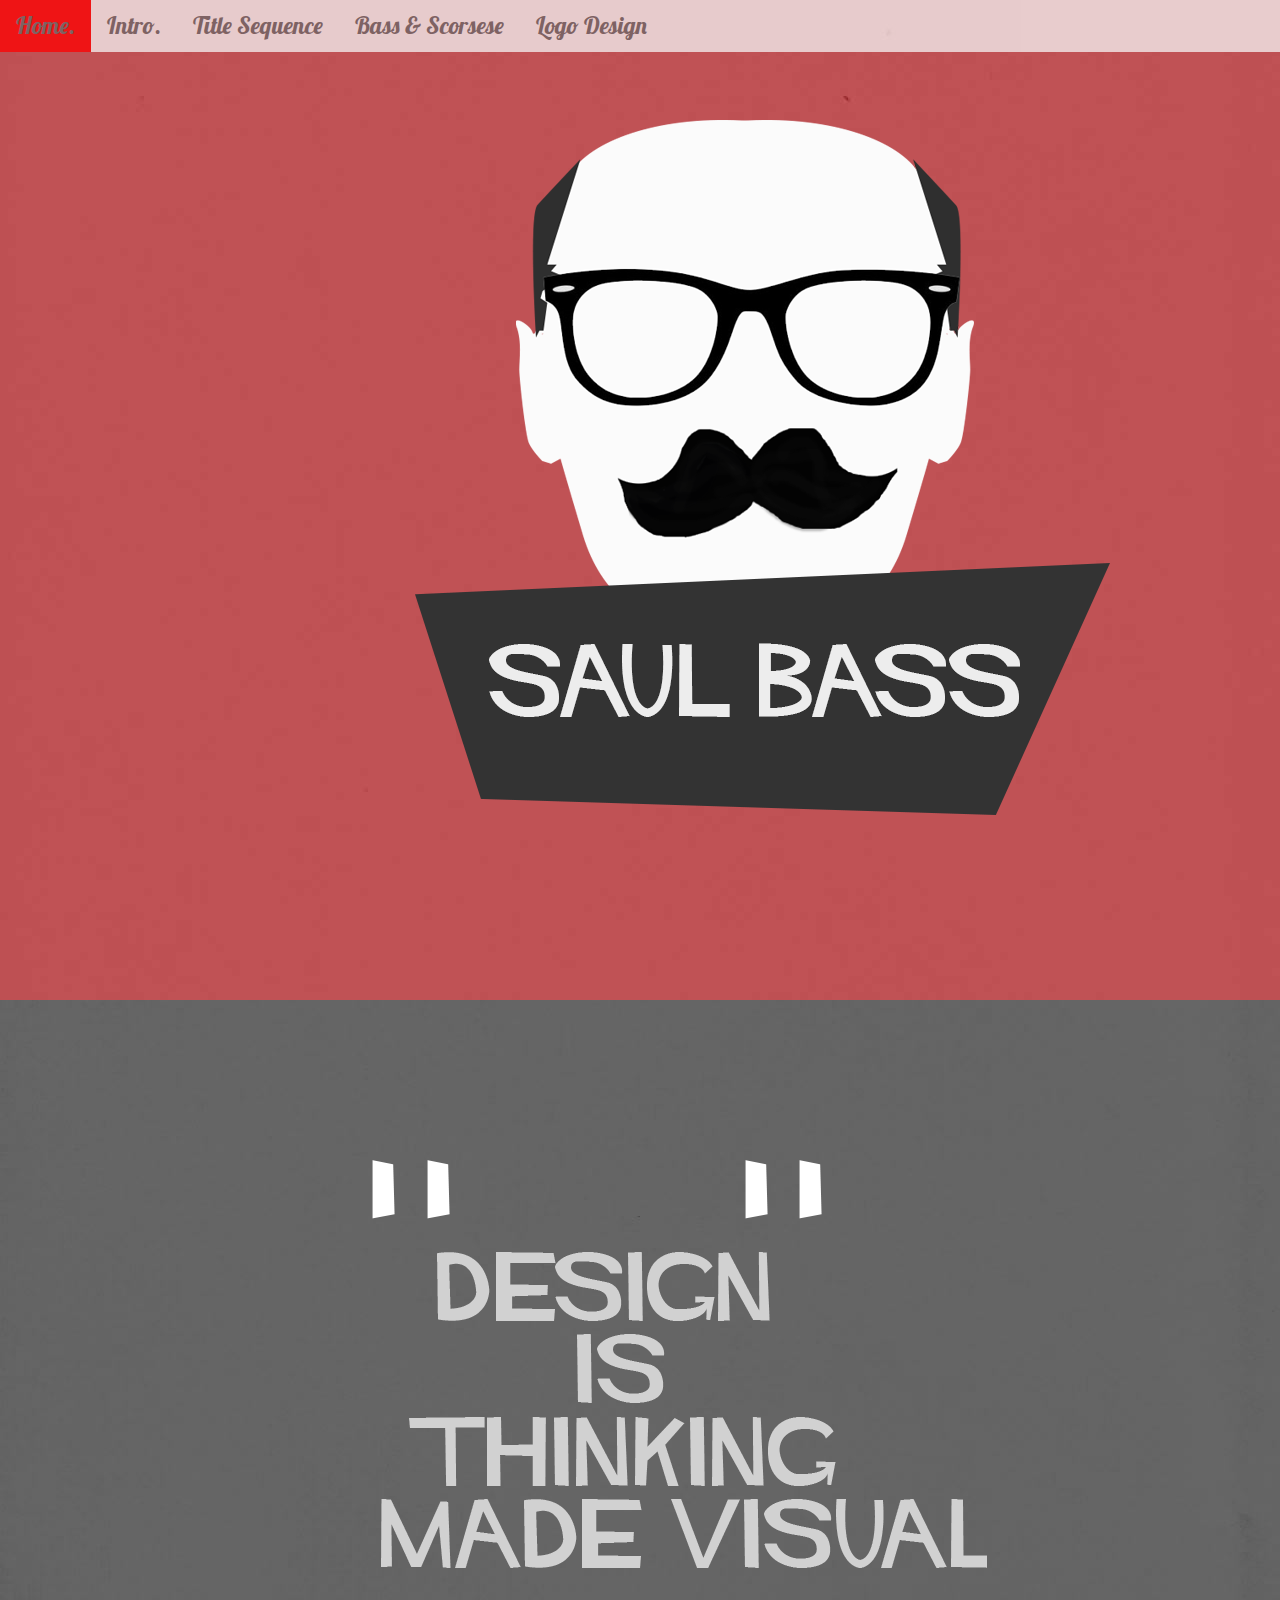
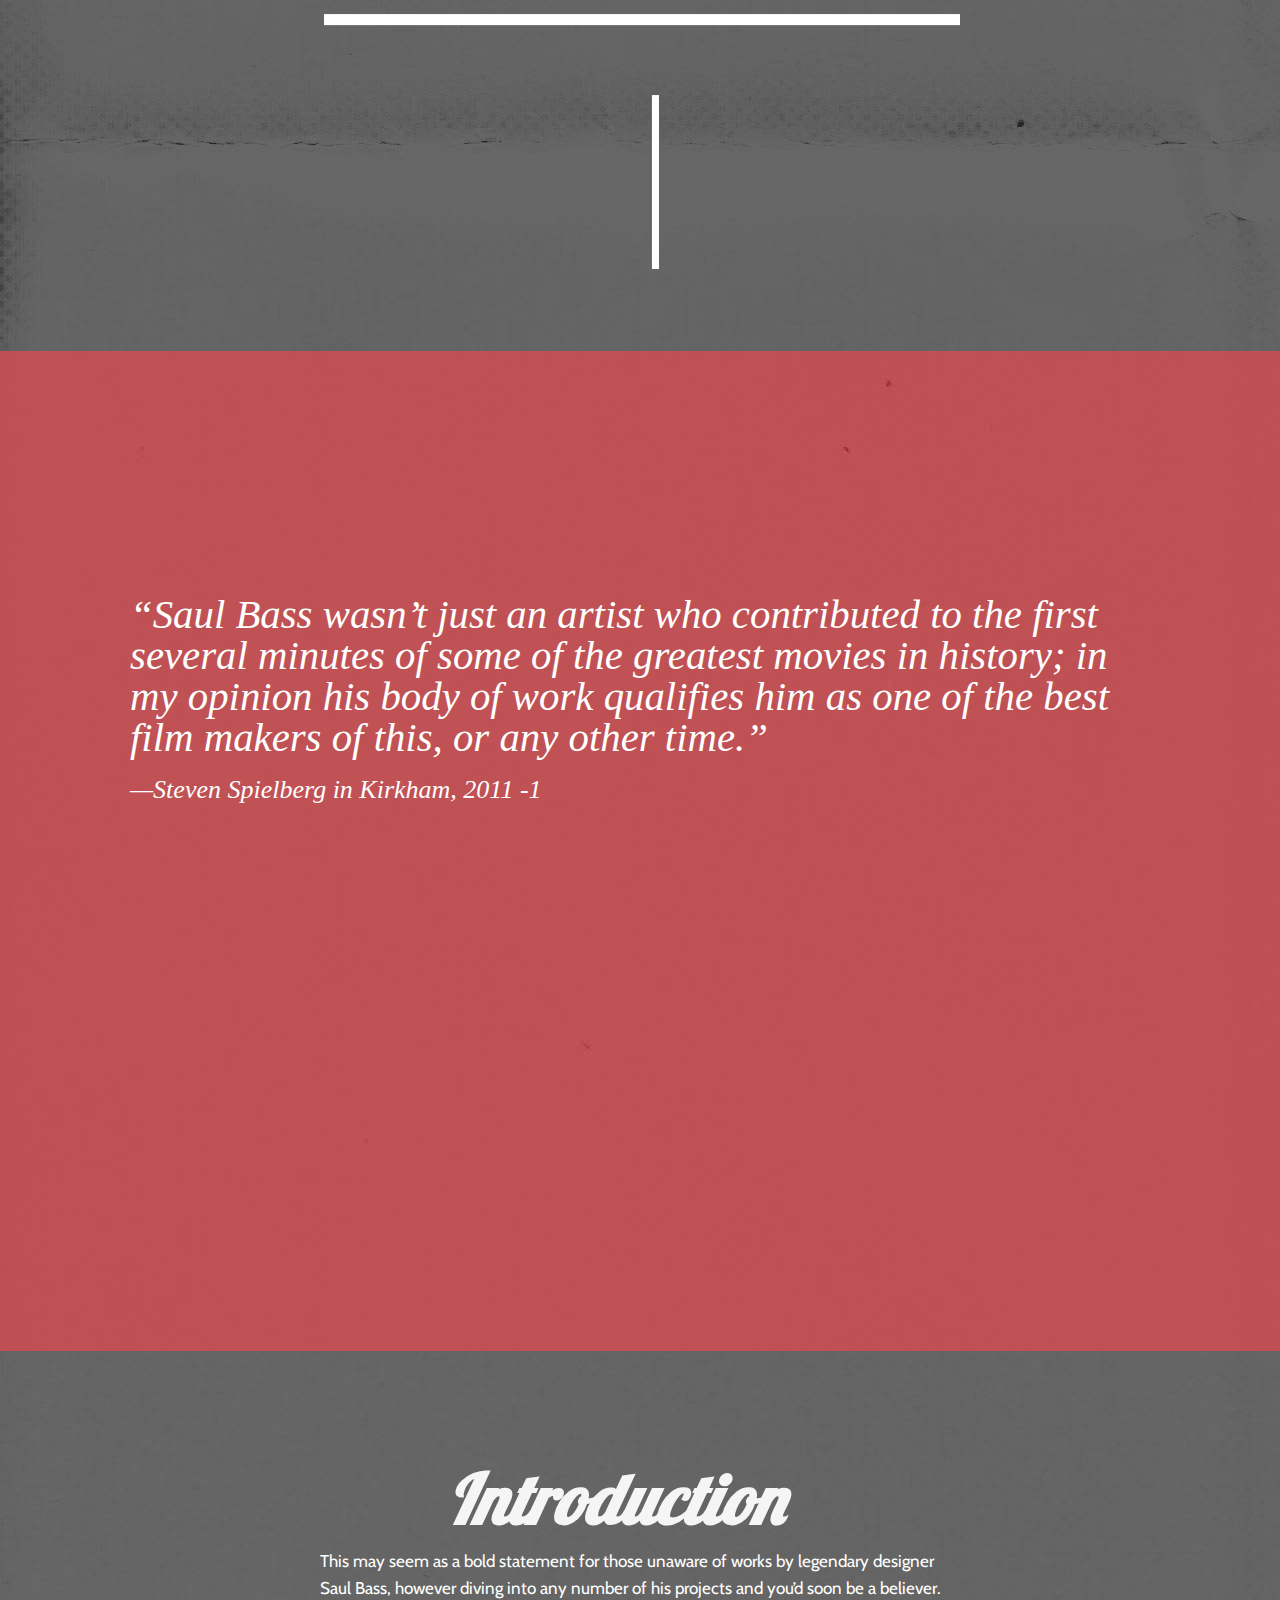
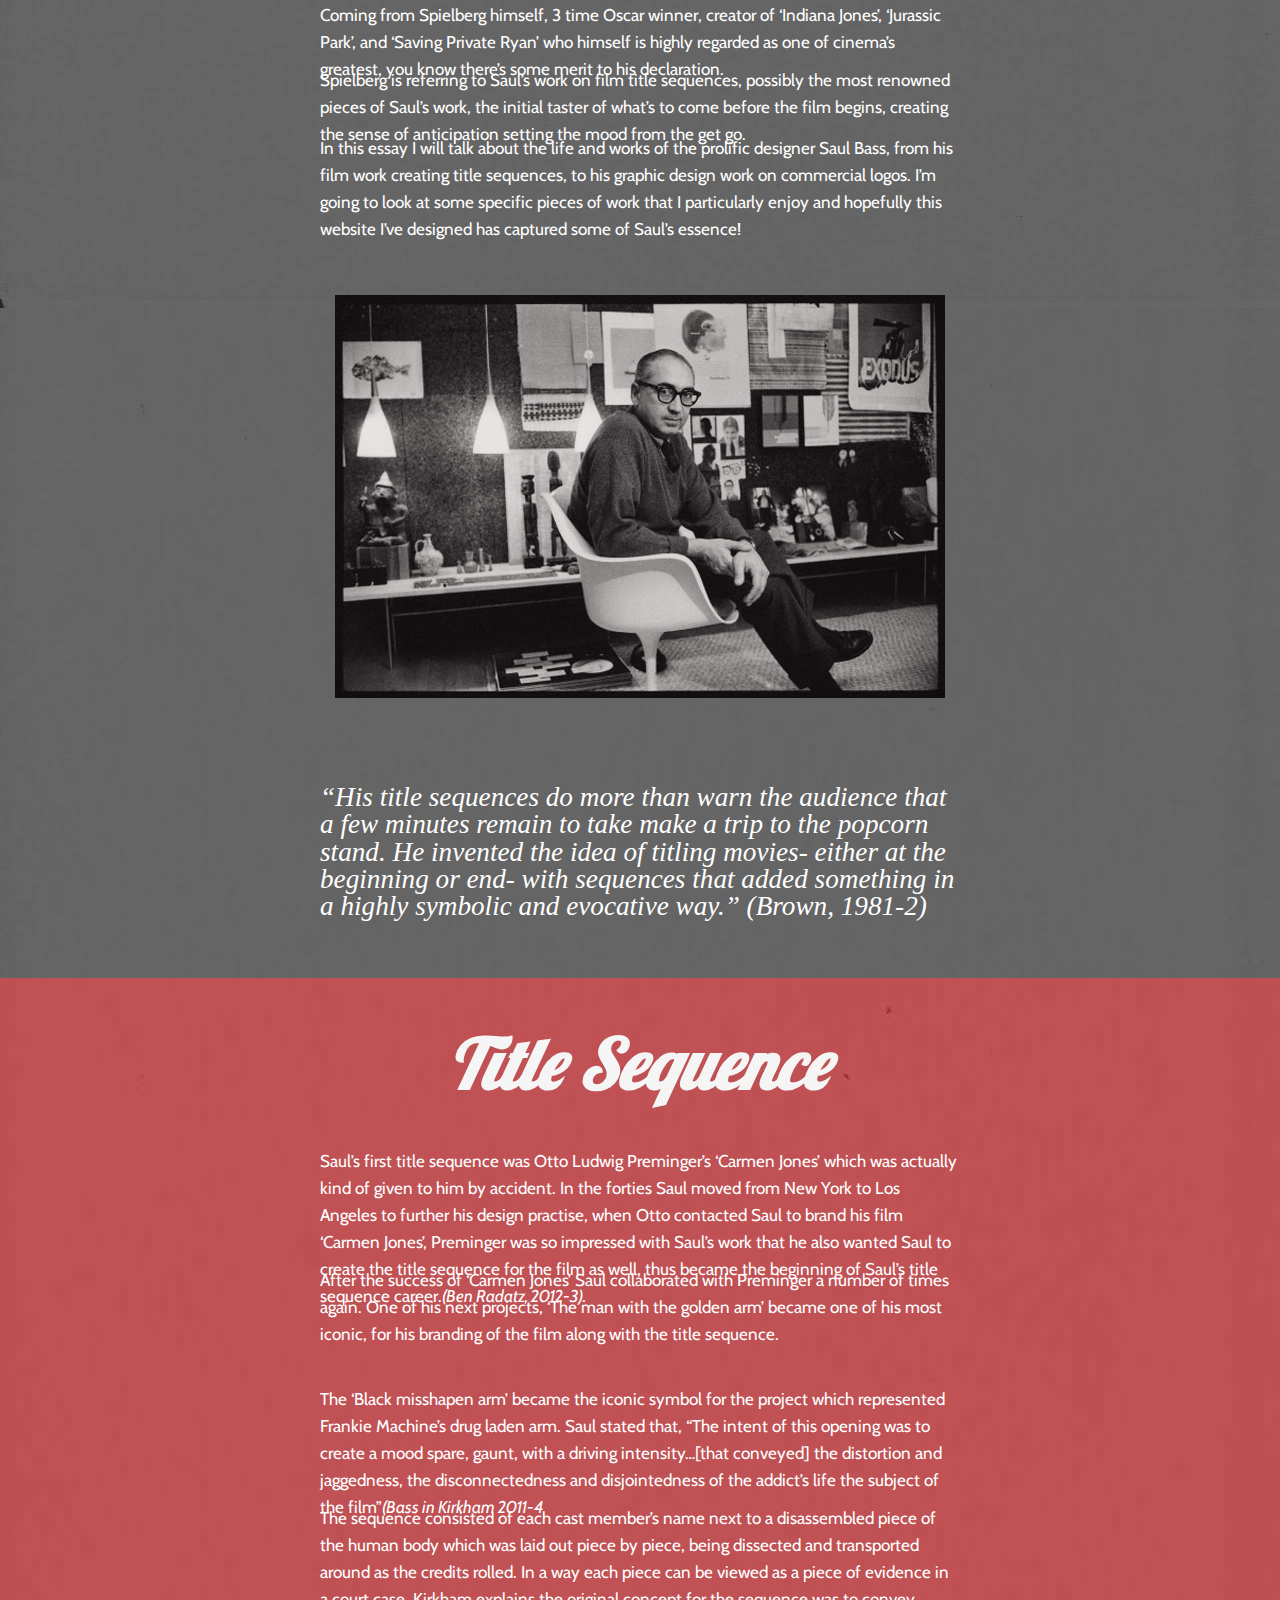
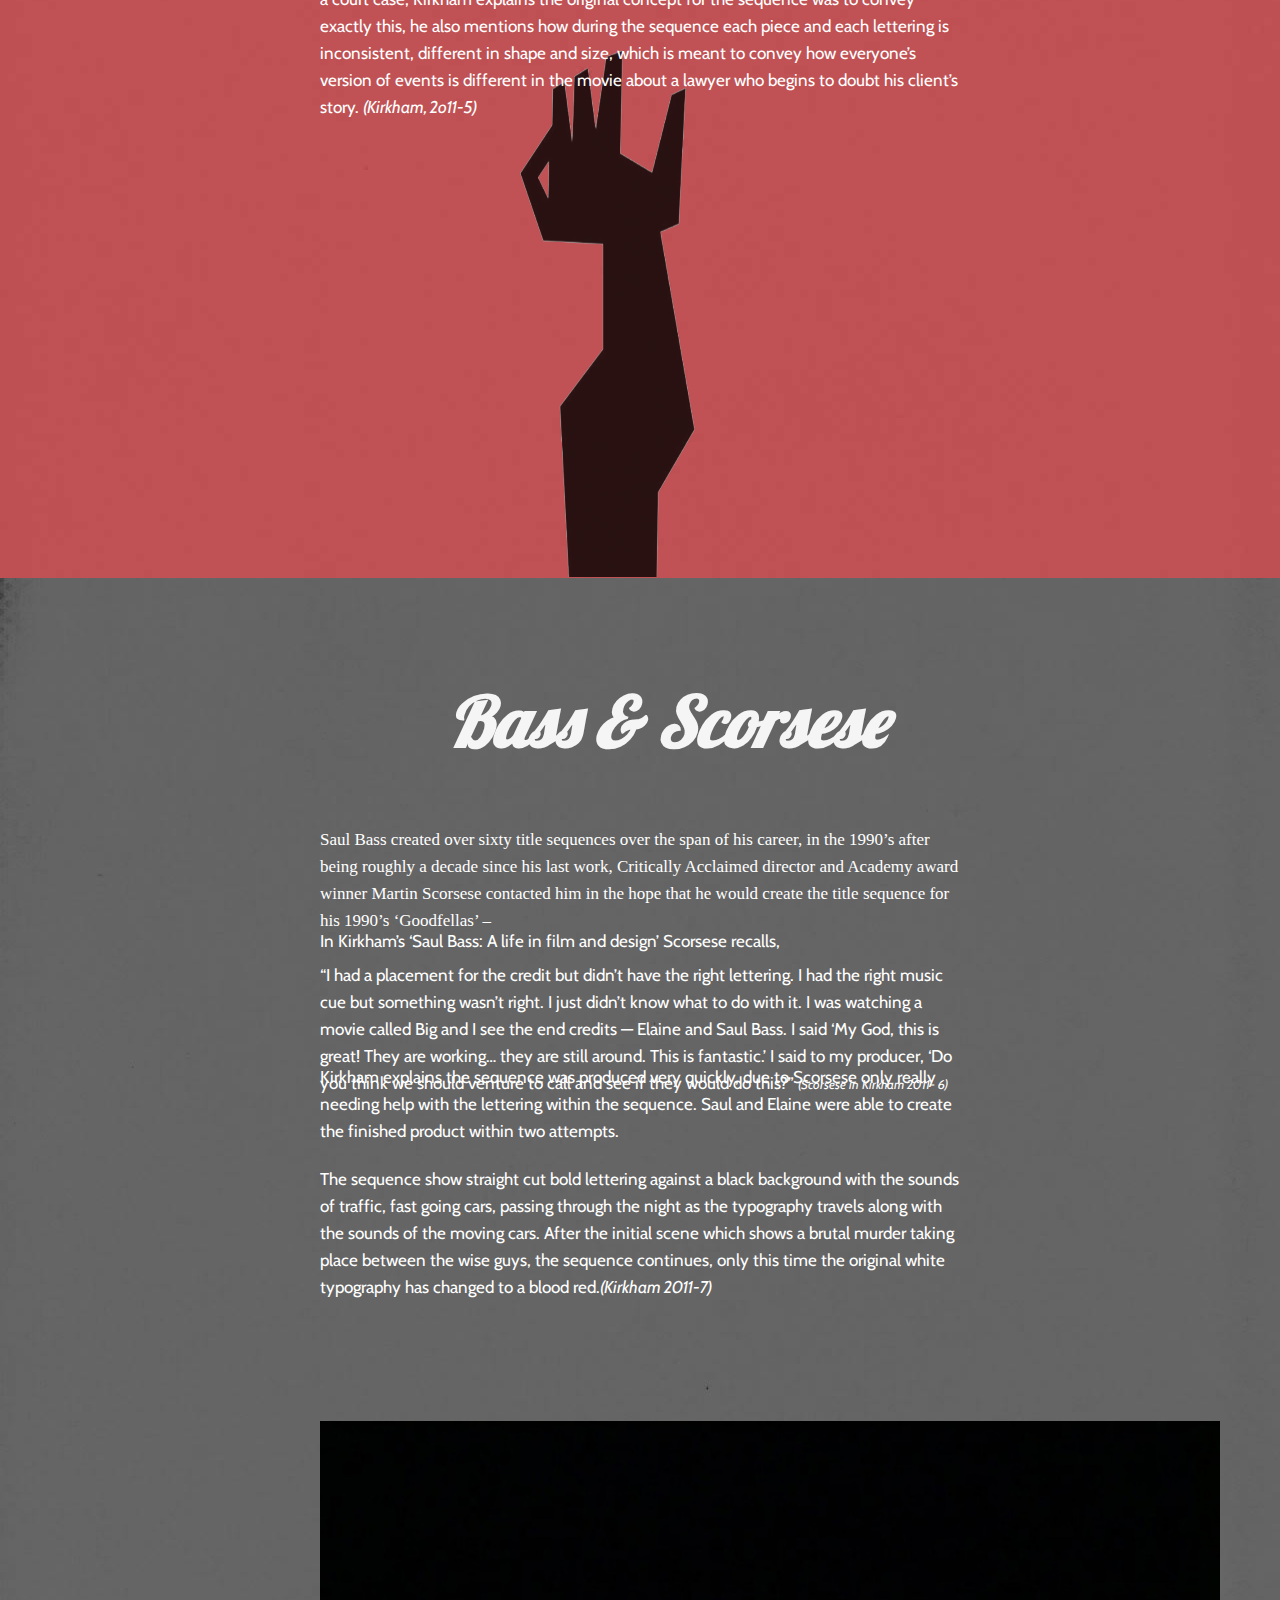
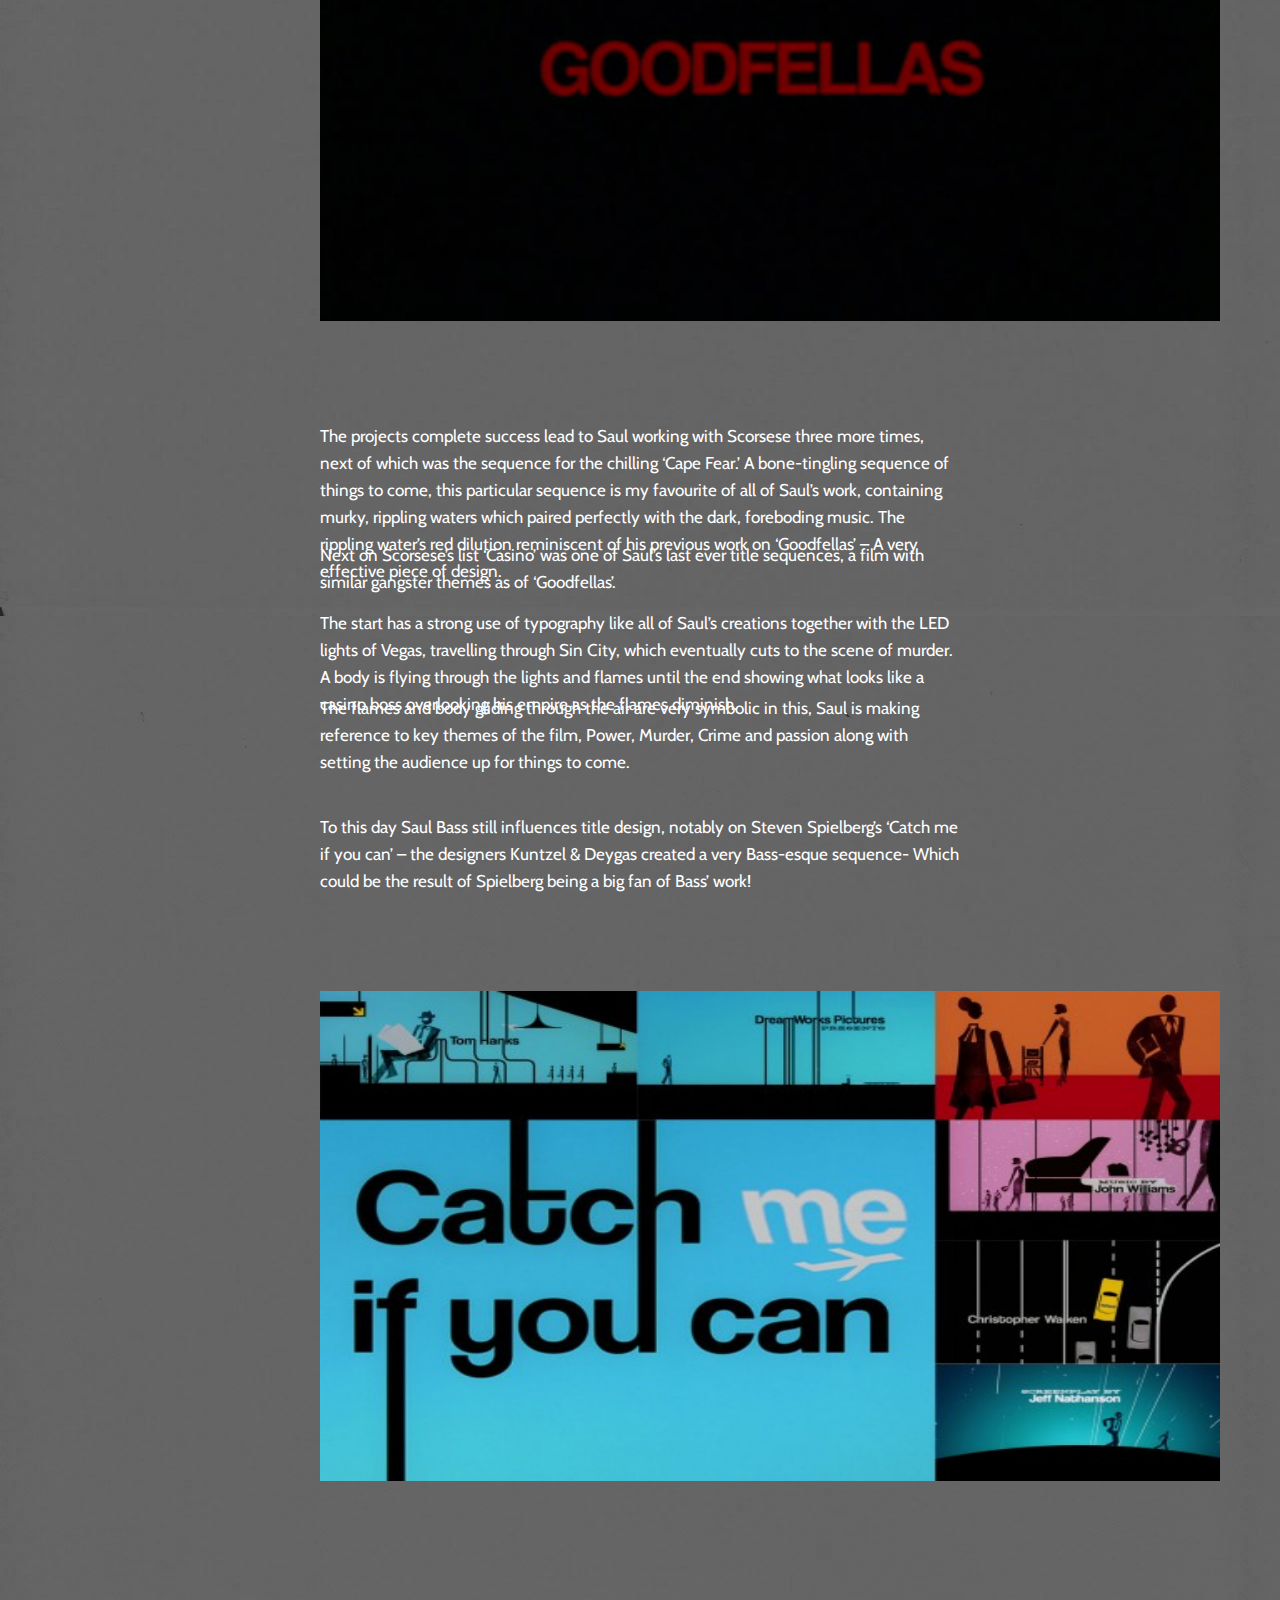
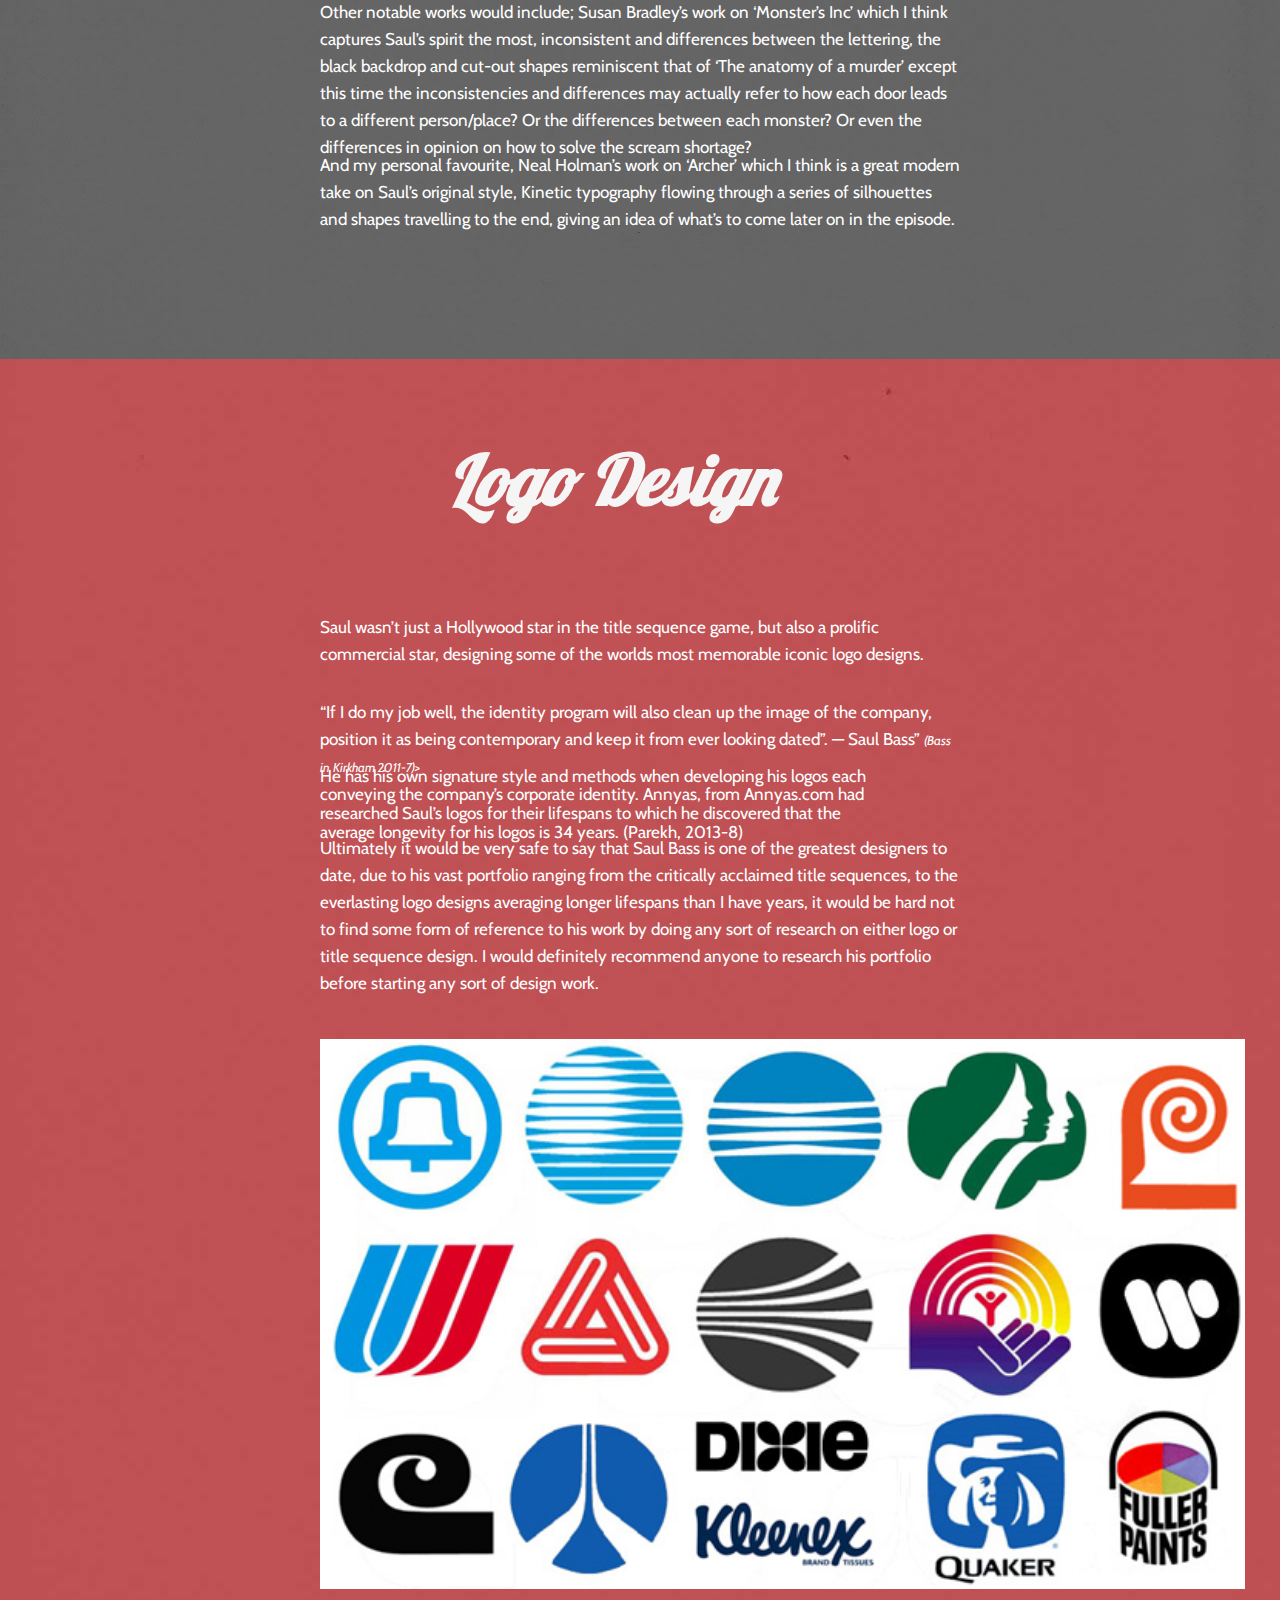
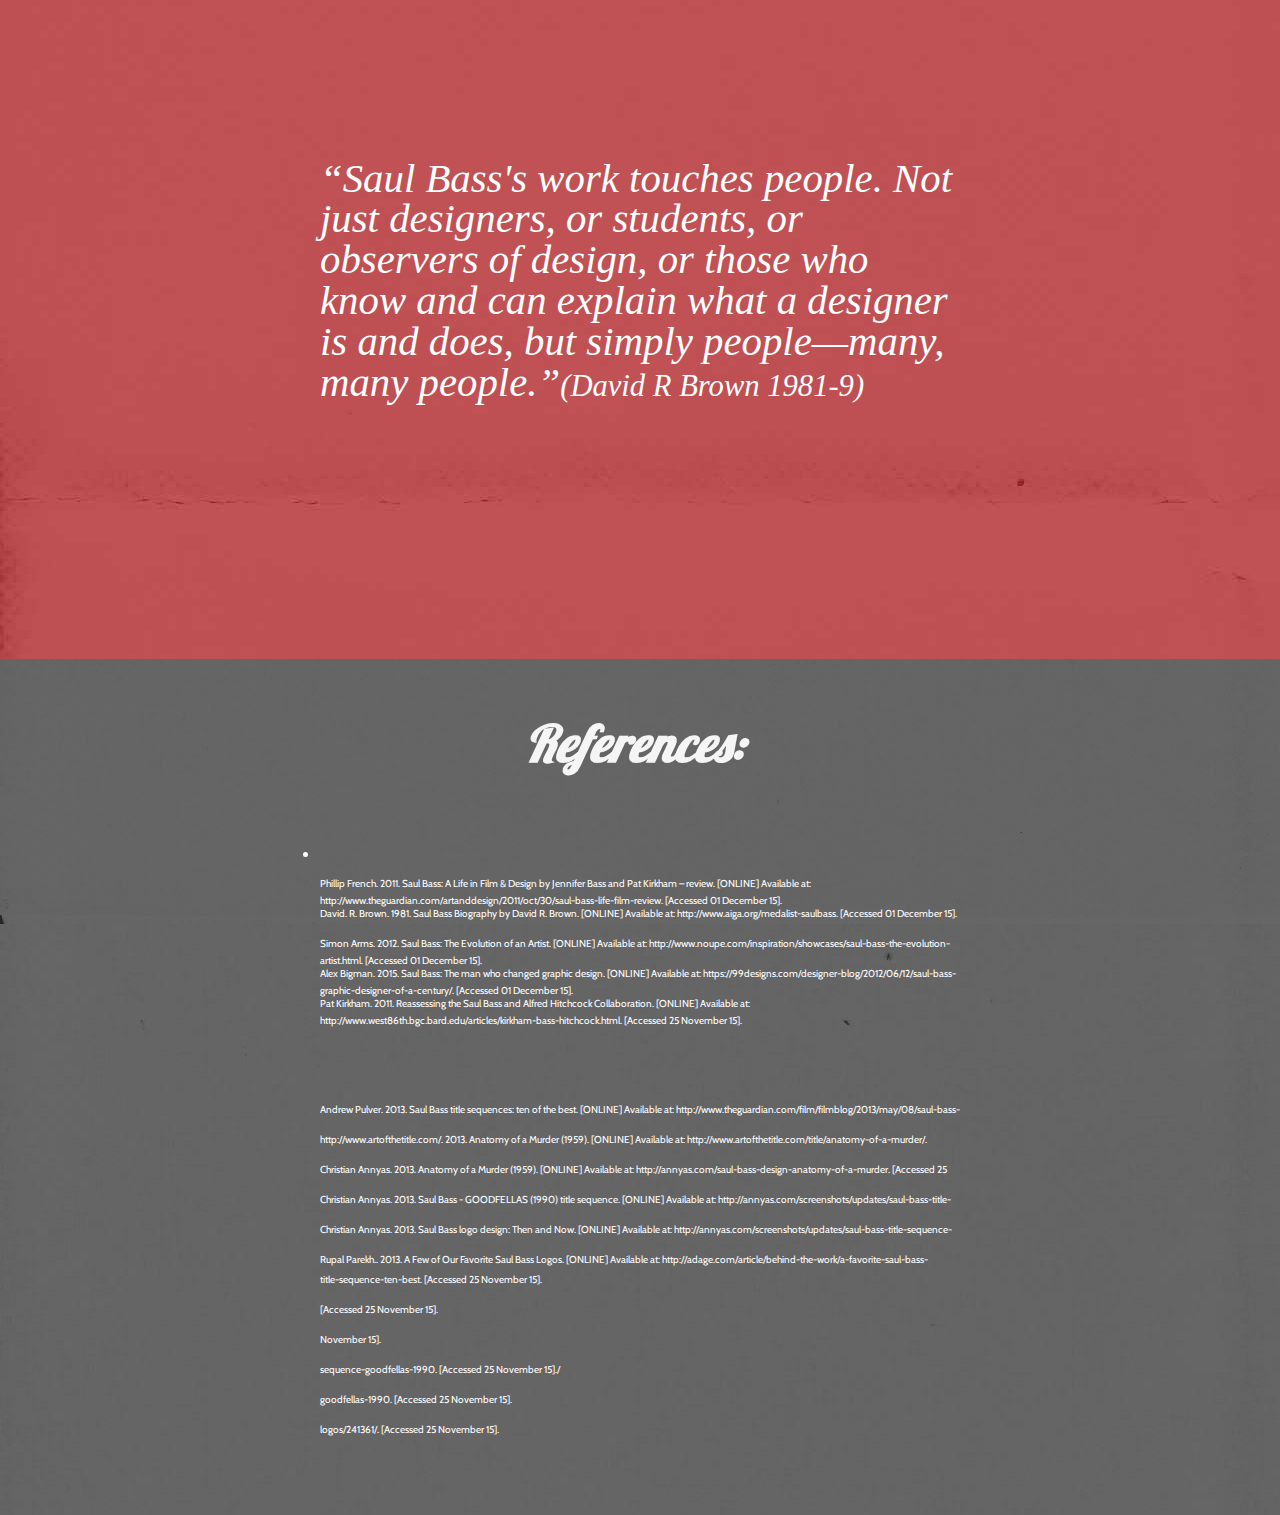
==== index.html @ 9d099958 "f" ====
<!DOCTYPE html>
<html>

 <section div id="section1"> 
    
    <head>
      
      
        
	<meta charset="utf-8" />
	<title>John Baskerville</title>

    <link href="css/stylesaul.css" type="text/css" rel="stylesheet"/>
        <link href='https://fonts.googleapis.com/css?family=Slabo+27px' rel='stylesheet' type='text/css'>
<!-- google font script -->
<link href='https://fonts.googleapis.com/css?family=Libre+Baskerville' rel='stylesheet' type='text/css'>
    <link href='https://fonts.googleapis.com/css?family=Roboto'
          rel='stylesheet' type='text/css'>
        <link href='https://fonts.googleapis.com/css?family=Oswald:400,300' rel='stylesheet' type='text/css'>
        <link href='https://fonts.googleapis.com/css?family=Roboto+Condensed:300' rel='stylesheet' type='text/css'>
        <link href='https://fonts.googleapis.com/css?family=Josefin+Slab' rel='stylesheet' type='text/css'>
        

<link href='http://fonts.googleapis.com/css?family=Lobster' rel='stylesheet' type='text/css'>
<link href='http://fonts.googleapis.com/css?family=Cabin' rel='stylesheet' type='text/css'>

<link href='http://fonts.googleapis.com/css?family=Lobster' rel='stylesheet' type='text/css'>
<link href='http://fonts.googleapis.com/css?family=Cabin' rel='stylesheet' type='text/css'>
  
        <style>
ul {
    list-style-type: none;
    margin: 0;
    padding: 0;
    overflow: hidden;
    background-color: whitesmoke;
    opacity: 0.75;
    font-family: "lobster";
}

li {
    float: left;
}

li a {
    display: inline-block;
    color: dimgray;
    text-align: center;
    padding: 14px 16px;
    text-decoration: none;
    font-size: 1.75em;
}

li a:hover {
    background-color: red;
}
</style>
        
        
</head>
    </section>


<body>
        
    
        
	
		<header>
            <hgroup>
              <style type="text/css">
        #navbar {position: fixed; top: 0px; left: 0px; z-index: 444;width:100%}
        
   
             
                  
                  
        </style>
    <div id="navbar">
         <div class="nav1"> 
                
                    <ul>
                    <li><a href="#basyy">Home.</a></li>    
                        
                        <li><a href="#introduction">Intro.</a></li>
                    <li><a href="#titleseq">Title Sequence</a></li>
                    <li><a href="#scors">Bass & Scorsese</a></li>
                    
                        
                        <li><a href="#logoo">Logo Design</a></li>
               
                 </ul> 
                
         </div>
         

                </hgroup>
      <section class="section-1">  
           
           <img id="basyy" src="images/double.png">
          
         
         
        
                        
                
        
		</header>
         </section>
                
                 
    
<!--jsut after first page-->
        
<section class="section-2">
            
            
            <img id="quota" src="images/quota.png">
            </section>
     
        
        
        
          
        
        
        
        
        
        
       
        
        
         
        
        
        <section class="section3">  

        
        
        
        <div class="bq1">
           
             <blockquote id="bqstart">&ldquo;Saul Bass wasn’t just an artist who contributed to the first several minutes of some of the greatest movies in history; in my opinion his body of work qualifies him as one of the best film makers of this, or any other time.&rdquo;
 
<footer>
					<cite>—Steven Spielberg in Kirkham, 2011 -1</cite>
				</footer>
            </blockquote>
		</section>       </div>
        
        
            
            
            
            
<h1 align="center">
            
          
    <section>
            
            
          
    
   <div class="divintro">
    <h1 id="introduction">Introduction</h1>
       <p id="p1">
     
        This may seem as a bold statement for those unaware of works by legendary designer Saul Bass, however diving into any number of his projects and you’d soon be a believer. Coming from Spielberg himself, 3 time Oscar winner, creator of  ‘Indiana Jones’, ‘Jurassic Park’, and ‘Saving Private Ryan’ who himself is highly regarded as one of cinema’s greatest, you know there’s some merit to his declaration.
         </p>
    
    
    
    <p id="p2">
        Spielberg is referring to Saul’s work on film title sequences, possibly the most renowned pieces of Saul’s work, the initial taster of what’s to come before the film begins, creating the sense of anticipation setting the mood from the get go. 
     </p>
    
    <p id="p3">
        
        In this essay I will talk about the life and works of the prolific designer Saul Bass, from his film work creating title sequences, to his graphic design work on commercial logos. I’m going to look at some specific pieces of work that I particularly enjoy and hopefully this website I’ve designed has captured some of Saul’s essence!
        </p>
    
    
    
        <blockquote id="bqt">
        
            &ldquo;His title sequences do more than warn the audience that a few minutes remain to take make a trip to the popcorn stand. He invented the idea of titling movies- either at the beginning or end- with sequences that added something in a highly symbolic and evocative way.&rdquo; (Brown, 1981-2)<footer>
					
				</footer>
        
        </blockquote>
       <img id="landy" src="images/landy.jpg">
        
          </section>
    </div>
           
            
      
    
            
           
            
            <div class="title">
                
 
        <h1 id="titleseq"> Title Sequence </h1>
                
                
                <p id="p5">Saul’s first title sequence was Otto Ludwig Preminger’s ‘Carmen Jones’ which was actually kind of given to him by accident. In the forties Saul moved from New York to Los Angeles to further his design practise, when Otto contacted Saul to brand his film ‘Carmen Jones’, Preminger was so impressed with Saul’s work that he also wanted Saul to create the title sequence for the film as well, thus became the beginning of Saul’s title sequence career.<cite>(Ben Radatz, 2012-3).</cite></p> 
               
                
                <p id="p6">After the success of ‘Carmen Jones’ Saul collaborated with Preminger a number of times again. One of his next projects, ‘The man with the golden arm’ became one of his most iconic, for his branding of the film along with the title sequence.</p>
        
                      
  
    
    <p id="p7">The ‘Black misshapen arm’ became the iconic symbol for the project which represented Frankie Machine’s drug laden arm. Saul stated that, “The intent of this opening was to create a mood spare, gaunt, with a driving intensity…[that conveyed] the distortion and jaggedness, the disconnectedness and disjointedness of the addict’s life the subject of the film”<cite>(Bass in Kirkham 2011-4</cite> </p>
    
        
        
<p id="p8">The sequence consisted of each cast member’s name next to a disassembled piece of the human body which was laid out piece by piece, being dissected and transported around as the credits rolled. 
In a way each piece can be viewed as a piece of evidence in a court case, Kirkham explains the original concept for the sequence was to convey exactly this, he also mentions how during the sequence each piece and each lettering is inconsistent, different in shape and size, which is meant to convey how everyone’s version of events is different in the movie about a lawyer who begins to doubt his client’s story. <cite>(Kirkham, 2o11-5)</cite>
</p>
         <img id="army" src="images/army.png" height="540" width="360px"> 
              
 
 
   
    
</div>
        
    




    
    
    
    
    <div class="bass" ></di> 
    <h1 id="scors"> Bass & Scorsese</h1>
    
            
            <p id="p9">Saul Bass created over sixty title sequences over the span of his career, in the 1990’s after being roughly a decade since his last work, Critically Acclaimed director and Academy award winner Martin Scorsese contacted him in the hope that he would create the title sequence for his 1990’s ‘Goodfellas’ –</p>
    
    <p id="p10">In Kirkham’s ‘Saul Bass: A life in film and design’ Scorsese recalls, <blockquote id="bq4">&ldquo;I had a placement for the credit but didn’t have the right lettering. I had the right music cue but something wasn’t right. I just didn’t know what to do with it. I was watching a movie called Big and I see the end credits — Elaine and Saul Bass. I said ‘My God, this is great! They are working… they are still around. This is fantastic.’ I said to my producer, ‘Do you think we should venture to call and see if they would do this?&rdquo;
<cite>(Scorsese in Kirkham 2011- 6)</cite>
</blockquote></p>
    
    
    
    <p id="p12">Kirkham explains the sequence was produced very quickly, due to Scorsese only really needing help with the lettering within the sequence. Saul and Elaine were able to create the finished product within two attempts. </p>
    
    
    <p id="p13">
        The sequence show straight cut bold lettering against a black background with the sounds of traffic, fast going cars, passing through the night as the typography travels along with the sounds of the moving cars.
After the initial scene which shows a brutal murder taking place between the wise guys, the sequence continues, only this time the original white typography has changed to a blood red.<cite>(Kirkham 2011-7)</cite>

    </p>
    
            <img id="good" src="images/goodfellas.jpg" width="900" height="500" />
    
    <p id="p14">The projects complete success lead to Saul working with Scorsese three more times, next of which was the sequence for the chilling ‘Cape Fear.’ 
    A bone-tingling sequence of things to come, this particular sequence is my favourite of all of Saul’s work, containing murky, rippling waters which paired perfectly with the dark, foreboding music. 
    The rippling water’s red dilution reminiscent of his previous work on ‘Goodfellas’ – A very effective piece of design. </p>
    
    
    <p id="p15">Next on Scorsese’s list ‘Casino’ was one of Saul’s last ever title sequences, a film with similar gangster themes as of ‘Goodfellas’.
    
    </p>
  
    
    <p id="p16">The start has a strong use of typography like all of Saul’s creations together with the LED lights of Vegas, travelling through Sin City, which eventually cuts to the scene of murder. A body is flying through the lights and flames until the end showing what looks like a casino boss overlooking his empire as the flames diminish. </p>
    
    <p id="p17">
    The flames and body gliding through the air are very symbolic in this, Saul is making reference to key themes of the film, Power, Murder, Crime and passion along with setting the audience up for things to come.
        
        
        <p id="p18">
    To this day Saul Bass still influences title design, notably on Steven Spielberg’s ‘Catch me if you can’ – the designers Kuntzel & Deygas created a very Bass-esque sequence- Which could be the result of Spielberg being a big fan of Bass’ work! 
            </p>
            
            <img id="catch" src="images/catch.jpg" width="900px" height="490px">
            <p id="p180">Other notable works would include; Susan Bradley’s work on ‘Monster’s Inc’  which I think captures Saul’s spirit  the most, inconsistent and differences between the lettering, the black backdrop and cut-out shapes reminiscent that of ‘The anatomy of a murder’ except this time the inconsistencies and differences may actually refer to how each door leads to a different person/place? Or the differences between each monster? Or even the differences in opinion on how to solve the scream shortage?
</p>
    
    
    <p id="p19">
    And my personal favourite, Neal Holman’s work on ‘Archer’ which I think is a great modern take on Saul’s original style, Kinetic typography flowing through a series of silhouettes and shapes travelling to the end, giving an idea of what’s to come later on in the episode.
    </p>
        
  
    
    
    </div>


<div class="logo">

<h1 id="logoo"> Logo Design </h1>

<p id="p20">Saul wasn’t just a Hollywood star in the title sequence game, but also a prolific commercial star, designing some of the worlds most memorable iconic logo designs.</p>
    
    <blockquote id="bq5">
            &ldquo;If I do my job well, the identity program will also clean up the image of the company, position it as being contemporary and keep it from ever looking dated”. — Saul Bass&rdquo; <cite> (Bass in Kirkham 2011-7)></cite>
            </blockquote>
    
    
    <p id="p21">He has his own signature style and methods when developing his logos each conveying the company’s corporate identity. Annyas, from Annyas.com had researched Saul’s logos for their lifespans to which he discovered that the average longevity for his logos is 34 years. (Parekh, 2013-8)</p>
    
    
     <p id="p22">
            
            Ultimately it would be very safe to say that Saul Bass is one of the greatest designers to date, due to his vast portfolio ranging from the critically acclaimed title sequences, to the everlasting logo designs averaging longer lifespans than I have years, it would be hard not to find some form of reference to his work by doing any sort of research on either logo or title sequence design. I would definitely recommend anyone to research his portfolio before starting any sort of design work.</p>
    
    <img id="logosaul" src="images/logo1.jpg" width="925px" height="550px"/>
            
    
     <blockquote id="bqfinal">
            &ldquo;Saul Bass's work touches people. Not just designers, or students, or observers of design, or those who know and can explain what a designer is and does, but simply people—many, many people.&rdquo;<cite>(David R Brown 1981-9)</cite> 
          
    </blockquote>

<!--img id="end" src="images/theend.jpg"-->

		<footer id="footer1">
            <h1 id="footer2"> References:</h1>
			



 
            
            </body>
            
            
            
            </section>
            
              <section id="references">
        
 <blockquote id="bqr1">
     Phillip French. 2011. Saul Bass: A Life in Film & Design by Jennifer Bass and Pat Kirkham – review. [ONLINE] Available at: http://www.theguardian.com/artanddesign/2011/oct/30/saul-bass-life-film-review. [Accessed 01 December 15]. </blockquote>

       <blockquote id="bqr2">
       David. R. Brown. 1981. Saul Bass Biography by David R. Brown. [ONLINE] Available at: http://www.aiga.org/medalist-saulbass. [Accessed 01 December 15].
       
       
       </blockquote>

       <blockquote id="bqr3">
       Simon Arms. 2012. Saul Bass: The Evolution of an Artist. [ONLINE] Available at: http://www.noupe.com/inspiration/showcases/saul-bass-the-evolution-artist.html. [Accessed 01 December 15].</li>
       </blockquote>
  <li>

     <blockquote id="bqr4">
       Alex Bigman. 2015. Saul Bass: The man who changed graphic design. [ONLINE] Available at: https://99designs.com/designer-blog/2012/06/12/saul-bass-graphic-designer-of-a-century/. [Accessed 01 December 15].
      
      </blockquote> 
      
      <blockquote id="bqr5">
      
      Pat Kirkham. 2011. Reassessing the Saul Bass and Alfred Hitchcock Collaboration. [ONLINE] Available at: http://www.west86th.bgc.bard.edu/articles/kirkham-bass-hitchcock.html. [Accessed 25 November 15].</li>
      
      
      </blockquote>
                  
 <blockquote id="bqr6">
    
    Andrew Pulver. 2013. Saul Bass title sequences: ten of the best. [ONLINE] Available at: http://www.theguardian.com/film/filmblog/2013/may/08/saul-bass-title-sequence-ten-best. [Accessed 25 November 15].
    
    </blockquote>
                  <blockquote id="bqr7">
    
      http://www.artofthetitle.com/. 2013. Anatomy of a Murder (1959). [ONLINE] Available at: http://www.artofthetitle.com/title/anatomy-of-a-murder/. [Accessed 25 November 15]. 
    
    
    
    </blockquote>

    
    <blockquote id="bqr8">
    Christian Annyas. 2013. Anatomy of a Murder (1959). [ONLINE] Available at: http://annyas.com/saul-bass-design-anatomy-of-a-murder. [Accessed 25 November 15].
    
    
    </blockquote>
<blockquote id="bqr9">
    
    Christian Annyas. 2013. Saul Bass - GOODFELLAS (1990) title sequence. [ONLINE] Available at: http://annyas.com/screenshots/updates/saul-bass-title-sequence-goodfellas-1990. [Accessed 25 November 15]./
    
    
    </blockquote>
                
            
                <blockquote id="bqr10">
    Christian Annyas. 2013. Saul Bass logo design: Then and Now. [ONLINE] Available at: http://annyas.com/screenshots/updates/saul-bass-title-sequence-goodfellas-1990. [Accessed 25 November 15].
    
    
    </blockquote>
                    
       <blockquote id="bqr11">
    
     Rupal Parekh.. 2013. A Few of Our Favorite Saul Bass Logos. [ONLINE] Available at: http://adage.com/article/behind-the-work/a-favorite-saul-bass-logos/241361/. [Accessed 25 November 15].
    
    </blockquote>
                    
                  
    </section>








                
            
                
                
            
	 
             
	







</html>
---- css/stylesaul.css ----
*
	{
	Padding: 0;
Margin: 0;
	Font-size:100%;
	Line-height:1em;
	}
 

body{
    
   

    
    
    
         width:100%;
         
         
         font-size: 85%;
         
            
         
         margin:auto;
   
    
    
    margin-top: 0em;
         color: #ffffff;
         
    
    line-height: 1.5em;
       
  
   background: url(../images/grey.jpg);

    

         }









/*----------------------images-----------------------*/

/*----------------------SECTION 1-----------------------*/
    
.section-1
{
    background: url(../images/redy.jpg);
 
    
    margin-bottom: 5em;
 height:1000px;
   
}



.divintro
{
    
  
    
    
    align-content: right;
   
    height: 1200px;
    
    margin-top: 8em;
   
    background-repeat: no-repeat;
    
    
}
    
#introduction
{
    font-family: 'Lobster', Georgia, Times, serif;
 font-size: 70px;
 line-height: 100px;
    position: absolute;
    margin-left: auto;
    margin-right: auto;
    margin-top: 1em;
    align-content: center;
    padding-left: 35%;
    padding-right: 25%;
    padding-bottom: 8em;
    color: whitesmoke;
    font-style: oblique;
    
    
    
    
}


#army
{
    
  margin-top: 48.5em;
    
    
}

#titleseq
{
      font-family: 'Lobster', Georgia, Times, serif;
 font-size: 70px;
 line-height: 100px;
    
    position: absolute;
    margin-left: auto;
    margin-right: auto;
    margin-top: .5em;
    align-content: center;
    padding-left: 35%;
    padding-right: 25%;
    padding-bottom: 7em;
    color: whitesmoke;
    font-style: oblique;
    
    
    
    
}

    #landy
{
    align-content: center;
 margin-top: 38em;   
}




.section2
    

{height: 1000px;
    width: auto;}


#quota
{
 display: block;
    margin-left: auto;
    margin-right: auto;
        

}
.section3

{
    height: 1000px;
    width:auto;
}





/*----------------------images---------------------

/*----------------------SECTION 1-----------------------*/
     







#scors
{
        font-family: 'Lobster', Georgia, Times, serif;
 font-size: 70px;
 line-height: 100px;
    position: absolute;
    margin-left: auto;
    margin-right: auto;
    margin-top: -1em;
    align-content: center;
    padding-left: 35%;
    padding-right: 25%;
    padding-bottom: 5em;
    color: whitesmoke;
    font-style: oblique;
}

    

.section2
{
    height:1000px;
    
}





/*----------------------BLOCKQUOTES-----------------------*/


.bq1

{
   
    font-size: 3em;
    line-height: 1.5em;
    
    color:white;
    font-style: italic;
    font-family: "baskerville";
    display: block;
    margin-left: auto;
    margin-right: auto;
    
    margin-top: 2em;
    background: url(../images/redy.jpg);
    width:100%;
    background-repeat: repeat-x;
  height: 1000px;
    position: absolute;

}



#bqstart
{
    
  
   
  
  margin-top: 6em;
    display:block;
    margin-left: auto;
    margin-right: auto;
    width: 25em;

}




blockquote cite
{
    font-size: 0.75em;
    




}

.anchor {
text-transform:uppercase;
font-size:.2em;
}


/*typography -----------------------------LINKS-------------------------*/



a {
 color:#c06;
text-decoration: none;
    
    
    
}



/*----------------------NAV-----------------------*/









   




/* ===========================FOOTER====================*/
    
    footer {
        line-height: 1.6em;
        
    
        padding-bottom: 1em;
        font-size: 85%;
        
    }
    


/*=======================================================//*/
    





.contact


{
    padding-top: 2em;
    margin:auto;
    text-align:center;
}



    
    






        .caption 


{
    margin-bottom: 1.5em;
    text-transform: uppercase;
    font-size:.9em;
}


/*=======================INTRO================*/

.intro
{
    font-family: "helvetica";
    font-size:1em;
  
  
    
    
}
#intro123
{font-family: "hitchcock";
    font-size: 2.5em;
    
    margin-top: 1em;
    margin-left: auto;
    margin-right: auto;
    width: 5em;
    
    
   
}
.section4

{
    
    
}


#sequence
{font-family: "hitchcock";
    font-size: 2.5em;
    margin-top: 1em;
    margin-left: auto;
    margin-right: auto;
    width: 5em;
    
   
}



#saulyboy

{
  margin-top: 34em;  
    
    
}
#p1
{
    
    
    margin-top: 10em;
font-family: 'Cabin', Helvetica, Arial, sans-serif;
 font-size: 17px;
 line-height: 27px;
    position: absolute;
    margin-left: auto;
    margin-right:auto;
    width:50%;
    padding-left: 25%;
    padding-right: 25%;
   
   text-align: left;
    
    font-weight: lighter;
    
    
}


#basyy
{
    position: absolute;
    margin-left: auto;
    margin-right: auto;
  padding-left: 32%;
    padding-right: 25%;
}
#bqt
{
     margin-top: 36em;
     font-family: 'baskerville';
    font-size: 2em;
    font-style: italic;
    position: absolute;
    margin-left: auto;
    margin-right:auto;
    width: 50%;
    text-align: left;
    padding-top: 1em;
   padding-left: 25%;
    padding-right: 25%;
    font-weight: lighter;
  
}

#p2
{
    font-family: 'Cabin', Helvetica, Arial, sans-serif;
 font-size: 17px;
 line-height: 27px;
    position: absolute;
    margin-left: auto;
    margin-right: auto;
   width: 50%;
    margin-top: 17em;
    padding-left: 25%;
    padding-right: 25%;
    text-align: left;
    font-weight: lighter;
    
    
    
}


#p3


{
    font-family: 'Cabin', Helvetica, Arial, sans-serif;
 font-size: 17px;
 line-height: 27px;
    position: absolute;
    margin-left: auto;
    margin-right: auto;
  width: 50%;
   margin-top: 21em;
    padding-left: 25%;
    padding-right: 25%;
    text-align: 
    left;
    font-weight: lighter;
    
    
    
}
    
.title

{
   margin-left: auto;
    margin-right: auto;
    
    width:auto;
   
    
    height: 1200px;
    line-height: 3em;
    background: url(../images/redy.jpg); 
    background-repeat: repeat-x;
     align-items: center;
  justify-content: center;

         

    
    
    
}
   










#p5

{
    
      margin-top: 10em;
 font-family: 'Cabin', Helvetica, Arial, sans-serif;
 font-size: 17px;
 line-height: 27px;
    position: absolute;
    margin-left: auto;
    margin-right:auto;
    width:50%;
    padding-left: 25%;
    padding-right: 25%;
   
   text-align: left;
    
    font-weight: lighter;
    
    
    
}

 #p6
{
    
     margin-top: 17em;
 font-family: 'Cabin', Helvetica, Arial, sans-serif;
 font-size: 17px;
 line-height: 27px;
    position: absolute;
    margin-left: auto;
    margin-right:auto;
    width:50%;
    padding-left: 25%;
    padding-right: 25%;
   
   text-align: left;
    
    font-weight: lighter;
   
}

#p7
{
    
     margin-top: 24em;
 font-family: 'Cabin', Helvetica, Arial, sans-serif;
 font-size: 17px;
 line-height: 27px;
    position: absolute;
    margin-left: auto;
    margin-right:auto;
    width:50%;
    padding-left: 25%;
    padding-right: 25%;
   text-align: left;
    
    font-weight: lighter;
    
  
    
    
}

#p8
{
    
     margin-top: 31em;
 font-family: 'Cabin', Helvetica, Arial, sans-serif;
 font-size: 17px;
 line-height: 27px;
    position: absolute;
    margin-left: auto;
    margin-right:auto;
    width:50%;
    padding-left: 25%;
    padding-right: 25%;
   text-align: left;
    
    font-weight: lighter;
    
    
    
}

.bass
{
margin-left: auto;
    margin-right: auto;
    
    width:auto;
    margin-top: 12em;
    margin-bottom: 8em;
    height: 2600px;
    line-height: 3em;
    



}




#p9
    
 {
     margin-top: 5em;
 ffont-family: 'Cabin', Helvetica, Arial, sans-serif;
 font-size: 17px;
 line-height: 27px;
    position: absolute;
    margin-left: auto;
    margin-right:auto;
    width:50%;
    padding-left: 25%;
    padding-right: 25%;
   text-align: left;
    
    font-weight: lighter;
    
    
    
}




    #p10
{
    margin-top: 11em;
 font-family: 'Cabin', Helvetica, Arial, sans-serif;
 font-size: 17px;
 line-height: 27px;
    position: absolute;
    margin-left: auto;
    margin-right:auto;
    width:50%;
    padding-left: 25%;
    padding-right: 25%;
   text-align: left;
    
    font-weight: lighter;
    
}


#bq4
{
    margin-top: 13em;
 font-family: 'Cabin', Helvetica, Arial, sans-serif;
 font-size: 17px;
 line-height: 27px;
    position: absolute;
    margin-left: auto;
    margin-right:auto;
    width:50%;
    padding-left: 25%;
    padding-right: 25%;
   text-align: left;
    
    font-weight: lighter;
}




#p12
{
    margin-top: 19em;
font-family: 'Cabin', Helvetica, Arial, sans-serif;
 font-size: 17px;
 line-height: 27px;
    position: absolute;
    margin-left: auto;
    margin-right:auto;
    width:50%;
    padding-left: 25%;
    padding-right: 25%;
   text-align: left;
    
    font-weight: lighter;
}

#p13
{
    margin-top: 25em;
 font-family: 'Cabin', Helvetica, Arial, sans-serif;
 font-size: 17px;
 line-height: 27px;
    position: absolute;
    margin-left: auto;
    margin-right:auto;
    width:50%;
    padding-left: 25%;
    padding-right: 25%;
   text-align: left;
    
    font-weight: lighter;
}

#good
{
    

    align-content: center;
 margin-top: 50em;   
    padding-left: 25%;
    padding-right: 25%;
    
}
#p14
{
    margin-top: 5em;
 font-family: 'Cabin', Helvetica, Arial, sans-serif;
 font-size: 17px;
 line-height: 27px;
    position: absolute;
    margin-left: auto;
    margin-right:auto;
    width:50%;
    padding-left: 25%;
    padding-right: 25%;
   text-align: left;
    
    font-weight: lighter;
}

#p15
{margin-top: 12em;
 font-family: 'Cabin', Helvetica, Arial, sans-serif;
 font-size: 17px;
 line-height: 27px;
    position: absolute;
    margin-left: auto;
    margin-right:auto;
    width:50%;
    padding-left: 25%;
    padding-right: 25%;
   text-align: left;
    
    font-weight: lighter;
}

#p16
{margin-top: 16em;
 font-family: 'Cabin', Helvetica, Arial, sans-serif;
 font-size: 17px;
 line-height: 27px;
    position: absolute;
    margin-left: auto;
    margin-right:auto;
    width:50%;
    padding-left: 25%;
    padding-right: 25%;
   text-align: left;
    
    font-weight: lighter;
}

#p17
{margin-top: 21em;
 font-family: 'Cabin', Helvetica, Arial, sans-serif;
 font-size: 17px;
 line-height: 27px;
    position: absolute;
    margin-left: auto;
    margin-right:auto;
    width:50%;
    padding-left: 25%;
    padding-right: 25%;
   text-align: left;
    
    font-weight: lighter;}

#p18
{margin-top: 28em;
 font-family: 'Cabin', Helvetica, Arial, sans-serif;
 font-size: 17px;
 line-height: 27px;
    position: absolute;
    margin-left: auto;
    margin-right:auto;
    width:50%;
    padding-left: 25%;
    padding-right: 25%;
   text-align: left;
    
    font-weight: lighter;
}

#catch
{
    align-content: center;
 margin-top: 48em;   
    padding-left: 25%;
    padding-right: 25%;
}
#p180
{margin-top: 6em;
 font-family: 'Cabin', Helvetica, Arial, sans-serif;
 font-size: 17px;
 line-height: 27px;
    position: absolute;
    margin-left: auto;
    margin-right:auto;
    width:50%;
    padding-left: 25%;
    padding-right: 25%;
   text-align: left;
    
    font-weight: lighter;
}

#p19
{margin-top: 15em;
 font-family: 'Cabin', Helvetica, Arial, sans-serif;
 font-size: 17px;
 line-height: 27px;
    position: absolute;
    margin-left: auto;
    margin-right:auto;
    width:50%;
    padding-left: 25%;
    padding-right: 25%;
   text-align: left;
    
    font-weight: lighter;
}


#logoo
{
    
    font-family: 'Lobster', Georgia, Times, serif;
 font-size: 70px;
 line-height: 100px;
    position: absolute;
    margin-left: auto;
    margin-right: auto;
    margin-top: 1em;
    align-content: center;
    padding-left: 35%;
    padding-right: 25%;
    padding-bottom: 5em;
    color: whitesmoke;
    font-style: oblique;
    
    
    
}
#p20
{margin-top: 15em;
 font-family: 'Cabin', Helvetica, Arial, sans-serif;
 font-size: 17px;
 line-height: 27px;
    position: absolute;
    margin-left: auto;
    margin-right:auto;
    width:50%;
    padding-left: 25%;
    padding-right: 25%;
   text-align: left;
    
    font-weight: lighter;
}
#bq5
{
margin-top: 20em;
 font-family: 'Cabin', Helvetica, Arial, sans-serif;
 font-size: 17px;
 line-height: 27px;
    position: absolute;
    margin-left: auto;
    margin-right:auto;
    width:50%;
    padding-left: 25%;
    padding-right: 25%;
   text-align: left;
    
    font-weight: lighter;
}


#p21
{font-family: 'Cabin', Helvetica, Arial, sans-serif;
 font-size: 17px;
 line-height: 27px;
    margin-top: 24em;
      position: absolute;
    margin-left: auto;
    margin-right: auto;
   line-height: 1.1em;
   width:45%;
    padding-left: 25%;
    padding-right: 25%;
   margin-bottom: 1em;
   text-align: left;
    font-weight: lighter;
}

#p22
{margin-top: 28em;
 font-family: 'Cabin', Helvetica, Arial, sans-serif;
 font-size: 17px;
 line-height: 27px;
    position: absolute;
    margin-left: auto;
    margin-right:auto;
    width:50%;
    padding-left: 25%;
    padding-right: 25%;
   text-align: left;
    
    font-weight: lighter;
}
#logosaul
{
    
    
 align-content: center;
 margin-top: 50em;   
    padding-left: 25%;
    padding-right: 25%;   
    
}

#bqfinal

{
    
    
 margin-top: 4em;
     font-family: 'baskerville';
    font-size: 3em;
    font-style: italic;
    position: absolute;
    margin-left: auto;
    margin-right:auto;
    width: 50%;
    text-align: left;
   
   padding-left: 25%;
    padding-right: 25%;
    font-weight: lighter;
    
}
.logo
{

    display: block;
    
    margin-top: 8em;
    margin-bottom: 8em;
    height: 1900px;
    line-height: 1.6em;
    
     display: block;
    margin-left: auto;
    margin-right: auto;
    
   
    background: url(../images/redy.jpg);
    width:100%;
    background-repeat: repeat-x;
  
    position: absolute;

}
#end
{    
 align-content: center;
 margin-top: 70em;   
    padding-left: 25%;
    padding-right: 25%;  
    
    
    
}

#footer1

{
    margin-top: 50em;
    margin-left: 25%;
    margin-right: 25%;
    font-family: 'Cabin', Helvetica, Arial, sans-serif;
 font-size: 17px;
}
#footer2
{
      font-family: 'Lobster', Georgia, Times, serif;
 font-size: 3em;
 line-height: 3em;
    position: absolute;
    margin-left: auto;
    margin-right: auto;
    margin-top: -3.5em;
    align-content: center;
    padding-left: 16%;
    padding-right: 25%;
    padding-bottom: 5em;
    color: whitesmoke;
    font-style: oblique;
    
    
}
.references
{
    height: auto;
    width: auto;
    margin-top: 2em;
    
    
    
}

#bqr1
{
     margin-top: 3em;
 font-family: 'Cabin', Helvetica, Arial, sans-serif;
 font-size: 10px;
 line-height: 17px;
    position: absolute;
    margin-left: auto;
    margin-right:auto;
    width:50%;
    
   text-align: left;
    
    font-weight: lighter; 
}
#bqr2
{
    margin-top: 6em;
 font-family: 'Cabin', Helvetica, Arial, sans-serif;
 font-size: 10px;
 line-height: 17px;
    position: absolute;
    margin-left: auto;
    margin-right:auto;
    width:50%;
    
   text-align: left;
    
    font-weight: lighter;   
    
}

#bqr3
{
  margin-top: 9em;
 font-family: 'Cabin', Helvetica, Arial, sans-serif;
 font-size: 10px;
 line-height: 17px;
    position: absolute;
    margin-left: auto;
    margin-right:auto;
    width:50%;
   
   text-align: left;
    
    font-weight: lighter;     
    
    
    
}


#bqr4
{
    
    margin-top: 12em;
 font-family: 'Cabin', Helvetica, Arial, sans-serif;
 font-size: 10px;
 line-height: 17px;
    position: absolute;
    margin-left: auto;
    margin-right:auto;
    width:50%;
    
   text-align: left;
    
    font-weight: lighter;   
    
}


#bqr5
{
    
 margin-top: 15em;
 font-family: 'Cabin', Helvetica, Arial, sans-serif;
 font-size: 10px;
 line-height: 17px;
    position: absolute;
    margin-left: auto;
    margin-right:auto;
    width:50%;
    
   text-align: left;
    
    font-weight: lighter;      
}




#bqr6
{
    
 margin-top: 18em;
 font-family: 'Cabin', Helvetica, Arial, sans-serif;
 font-size: 10px;
 line-height: 17;
    position: absolute;
    margin-left: auto;
    margin-right:auto;
    width:50%;
   
   text-align: left;
    
    font-weight: lighter;      
    
}

#bqr7
{margin-top: 21em;
 font-family: 'Cabin', Helvetica, Arial, sans-serif;
 font-size: 10px;
 line-height: 17;
    position: absolute;
    margin-left: auto;
    margin-right:auto;
    width:50%;
   
   text-align: left;
    
    font-weight: lighter;   }

#bqr8
{
    margin-top: 24em;
 font-family: 'Cabin', Helvetica, Arial, sans-serif;
 font-size: 10px;
 line-height: 17;
    position: absolute;
    margin-left: auto;
    margin-right:auto;
    width:50%;
    
   text-align: left;
    
    font-weight: lighter;   
}

#bqr9
{margin-top: 27em;
 font-family: 'Cabin', Helvetica, Arial, sans-serif;
 font-size: 10px;
 line-height: 17;
    position: absolute;
    margin-left: auto;
    margin-right:auto;
    width:50%;
    
   text-align: left;
    
    font-weight: lighter;   }

#bqr10
{margin-top: 30em;
 font-family: 'Cabin', Helvetica, Arial, sans-serif;
 font-size: 10px;
 line-height: 17;
    position: absolute;
    margin-left: auto;
    margin-right:auto;
    width:50%;
    
   text-align: left;
    
    font-weight: lighter;   }

#bqr11{
    margin-top: 33em;
 font-family: 'Cabin', Helvetica, Arial, sans-serif;
 font-size: 10px;
 line-height: 17;
    position: absolute;
    margin-left: auto;
    margin-right:auto;
    width:50%;
  
   text-align: left;
    
    font-weight: lighter;   
border-bottom: 2px;}
/*-------------------phone--------------------------*/

@media (max-width: 30em) {

Body {
Margin: auto 0;
Font-size: 110%;
}
Article {
Width: 90%;
}
H1{font-size: 2.9em;}

Blockquote {margin: 0;
Padding: 0;
Line-height:1.5em}
Hgroup h2 {font-size:1.5em;
Padding-top: 0.5em}
}

@media (max-width:48em)
{
Body{


}
    

    
    @media only screen and (min-width: 1440px) {
    /* styles for MacBook Pro-sized screens and larger */
}
    
    @media only screen and (min-width: 1200px) {
    /* styles for wide screens */
}
    
    @media only screen and (max-width: 320px) {
    /* styles for narrow screens */
}
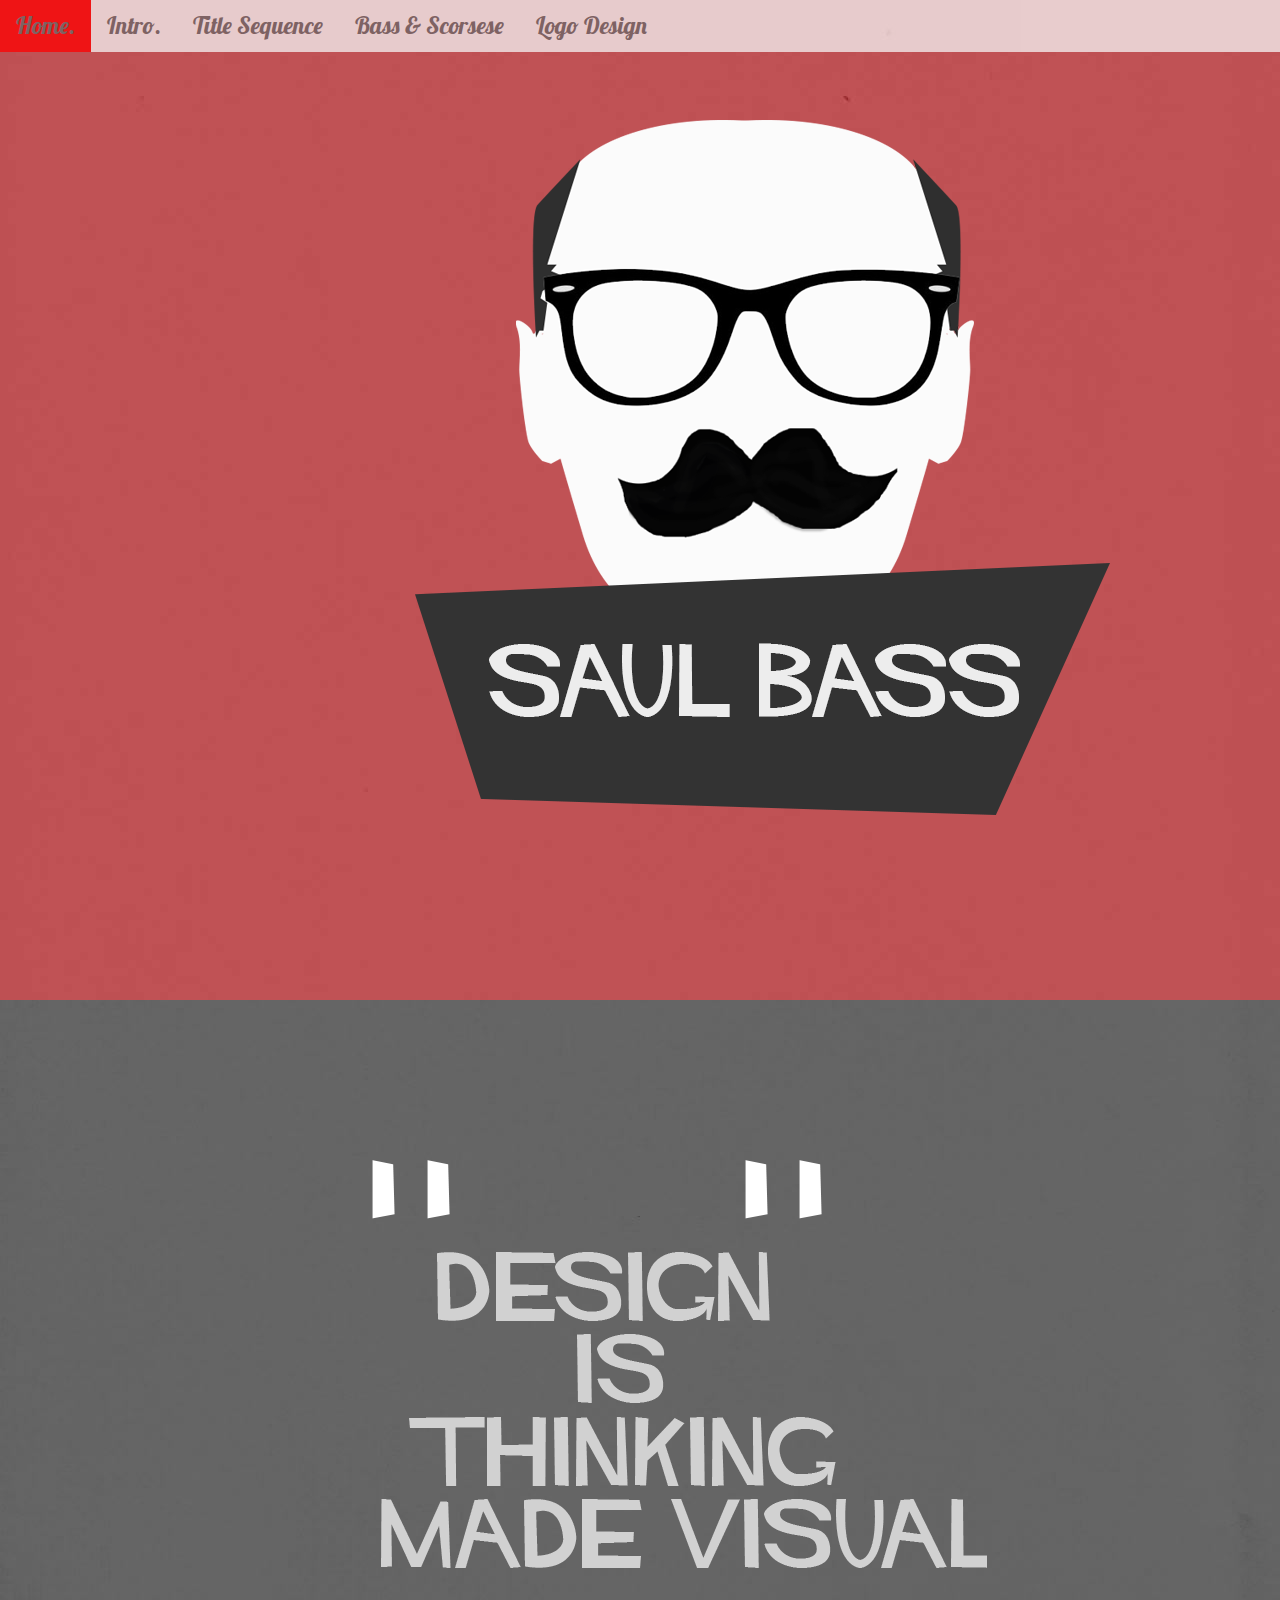
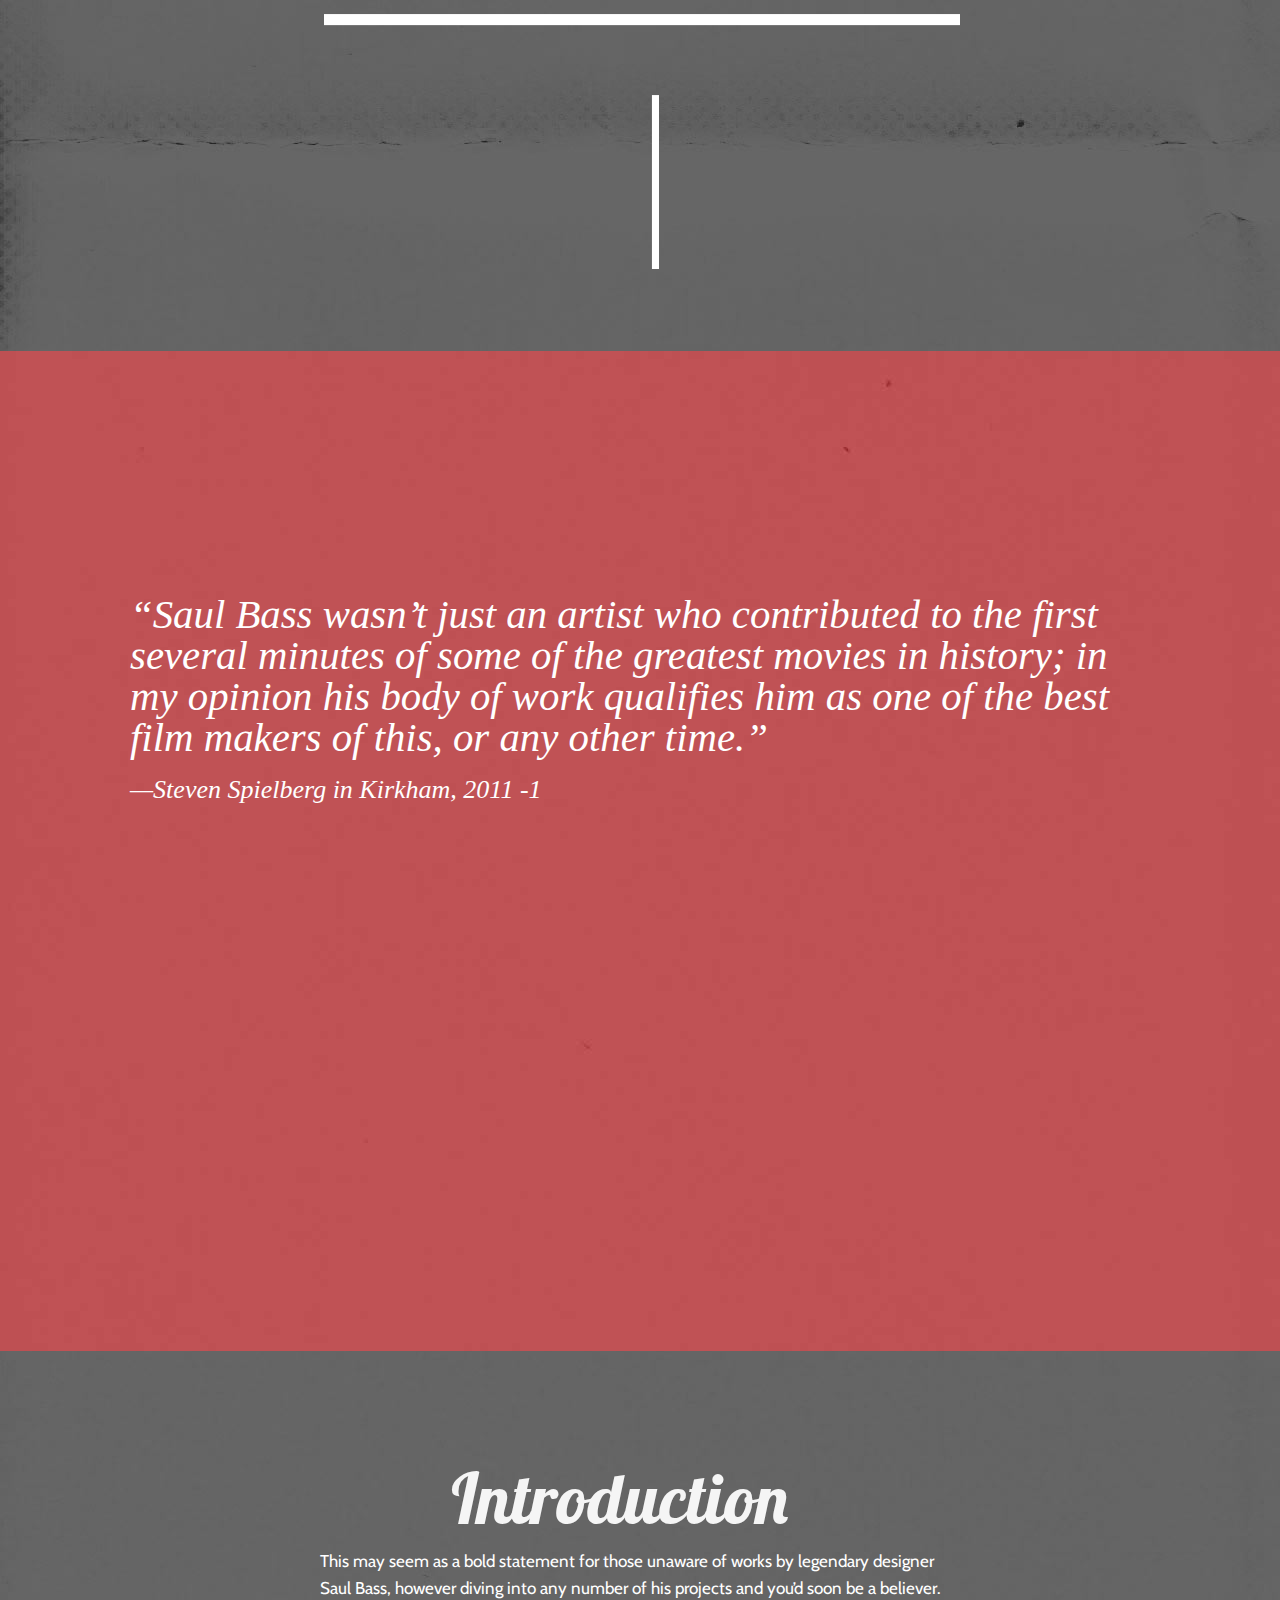
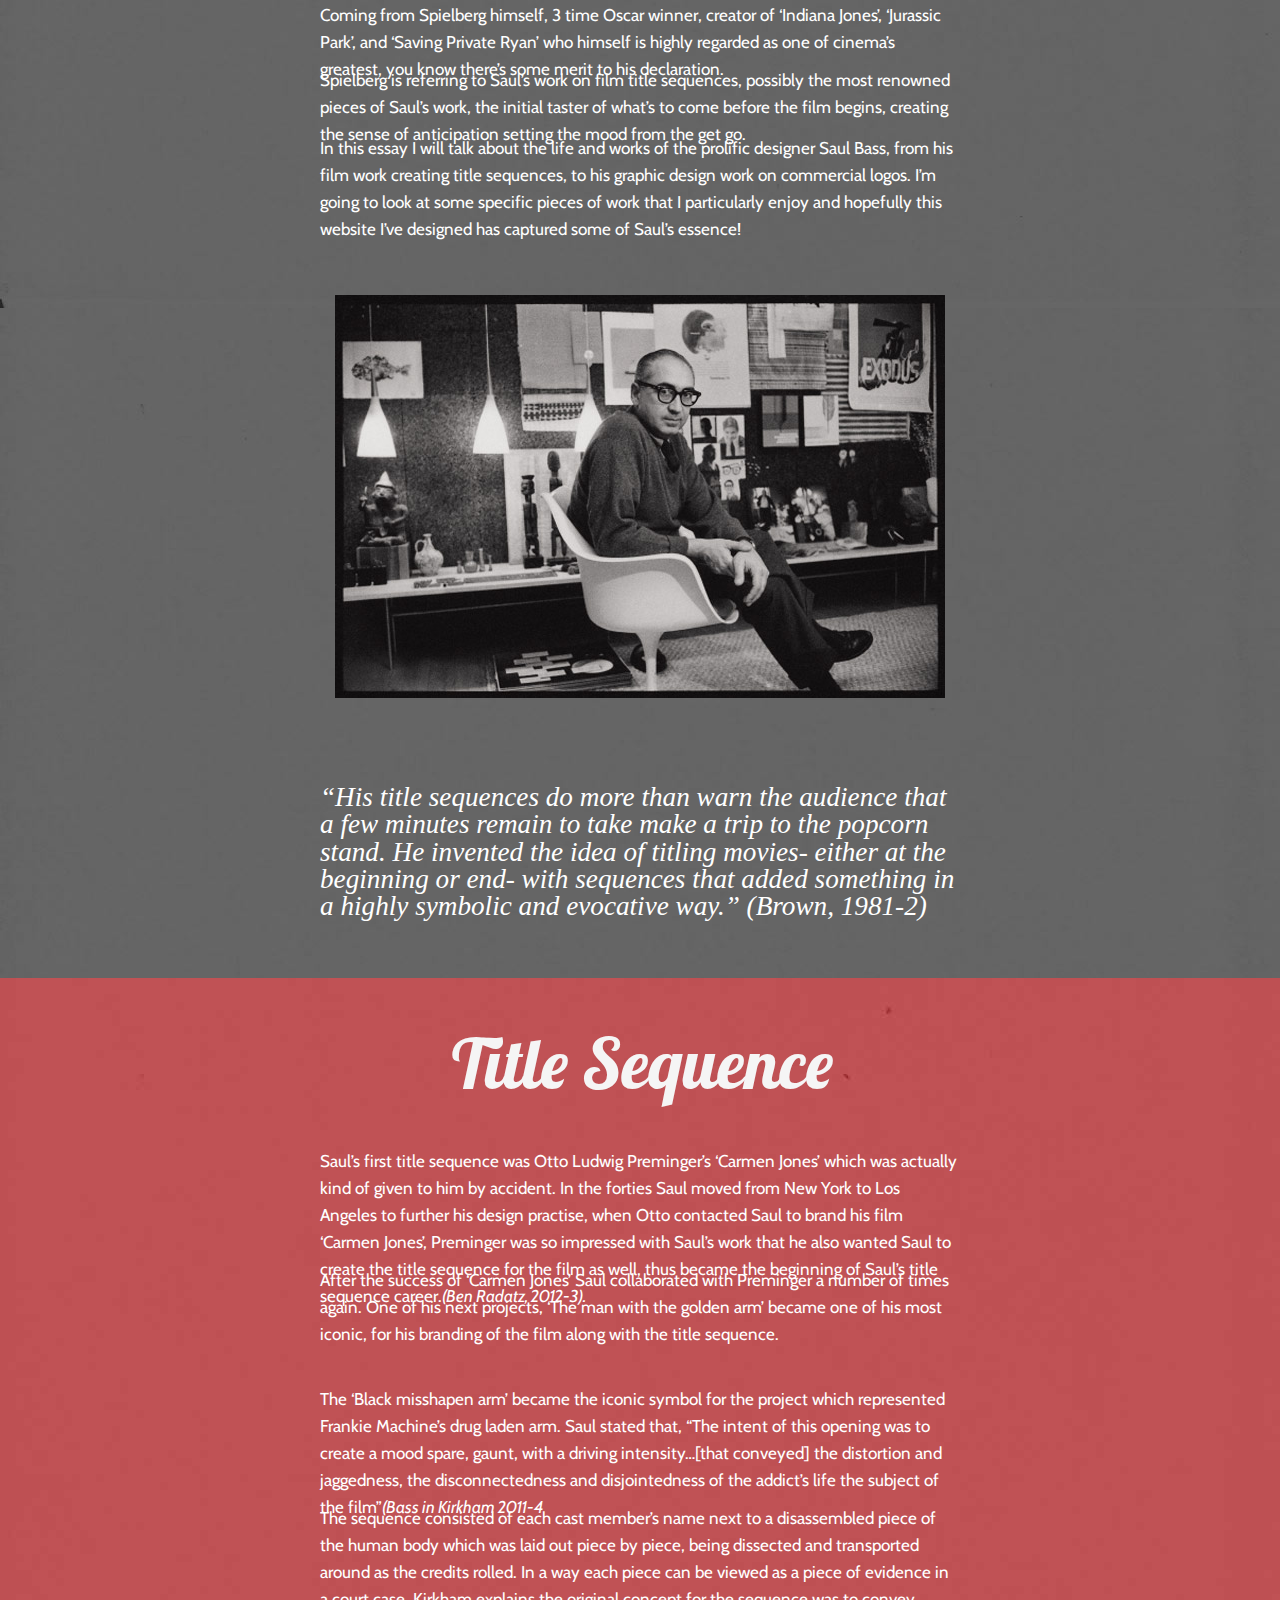
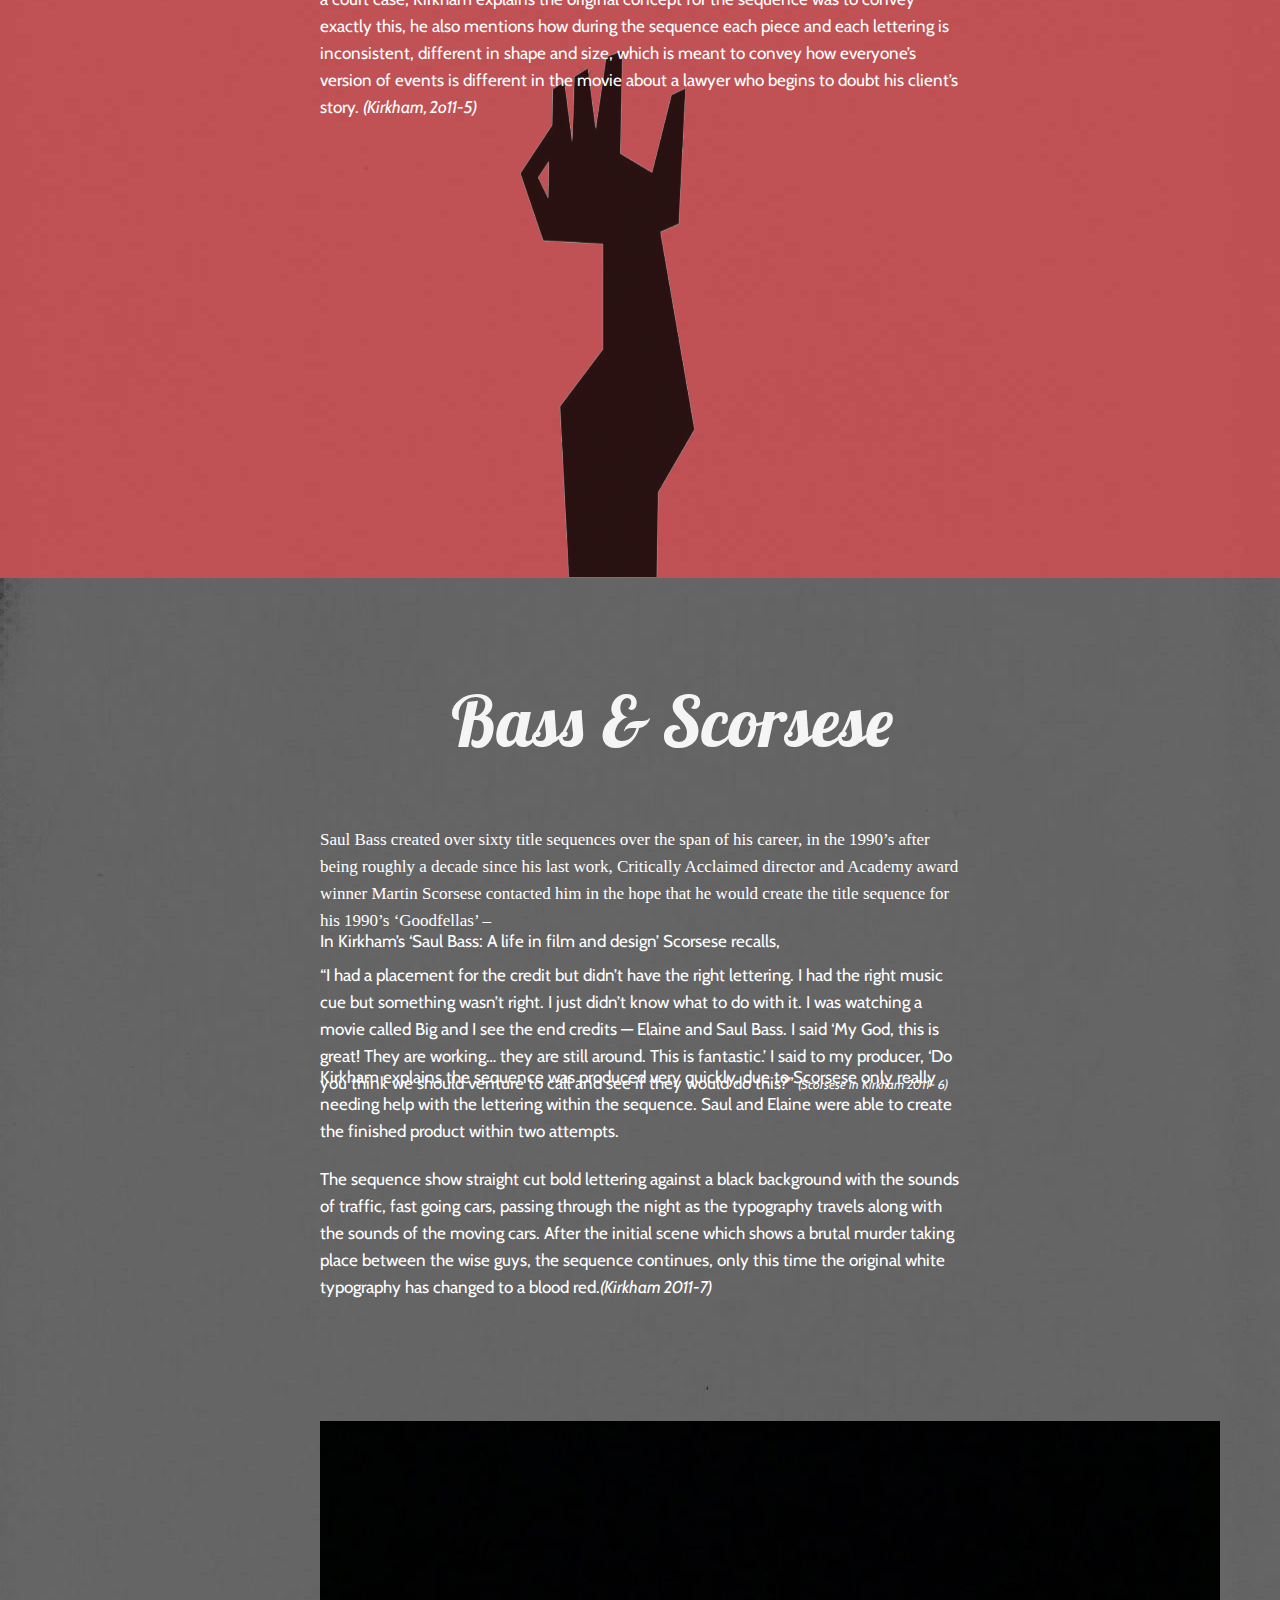
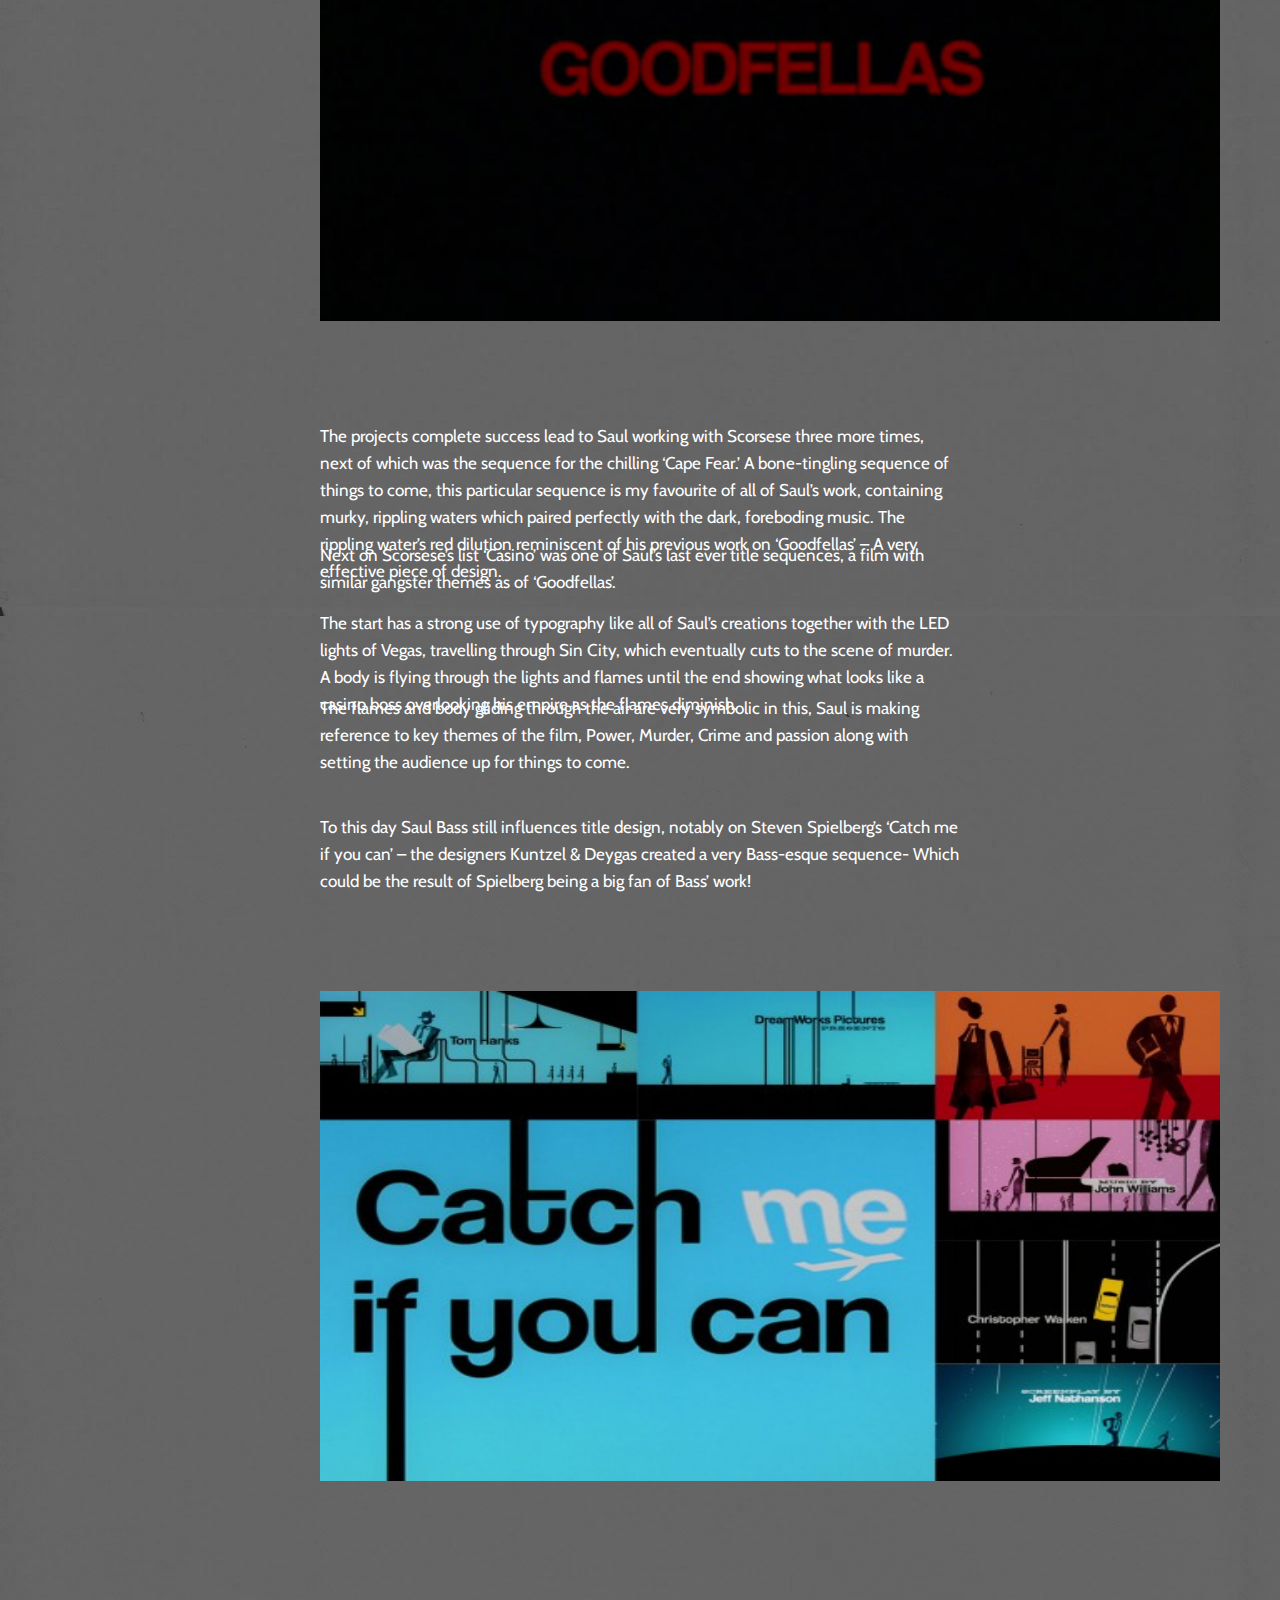
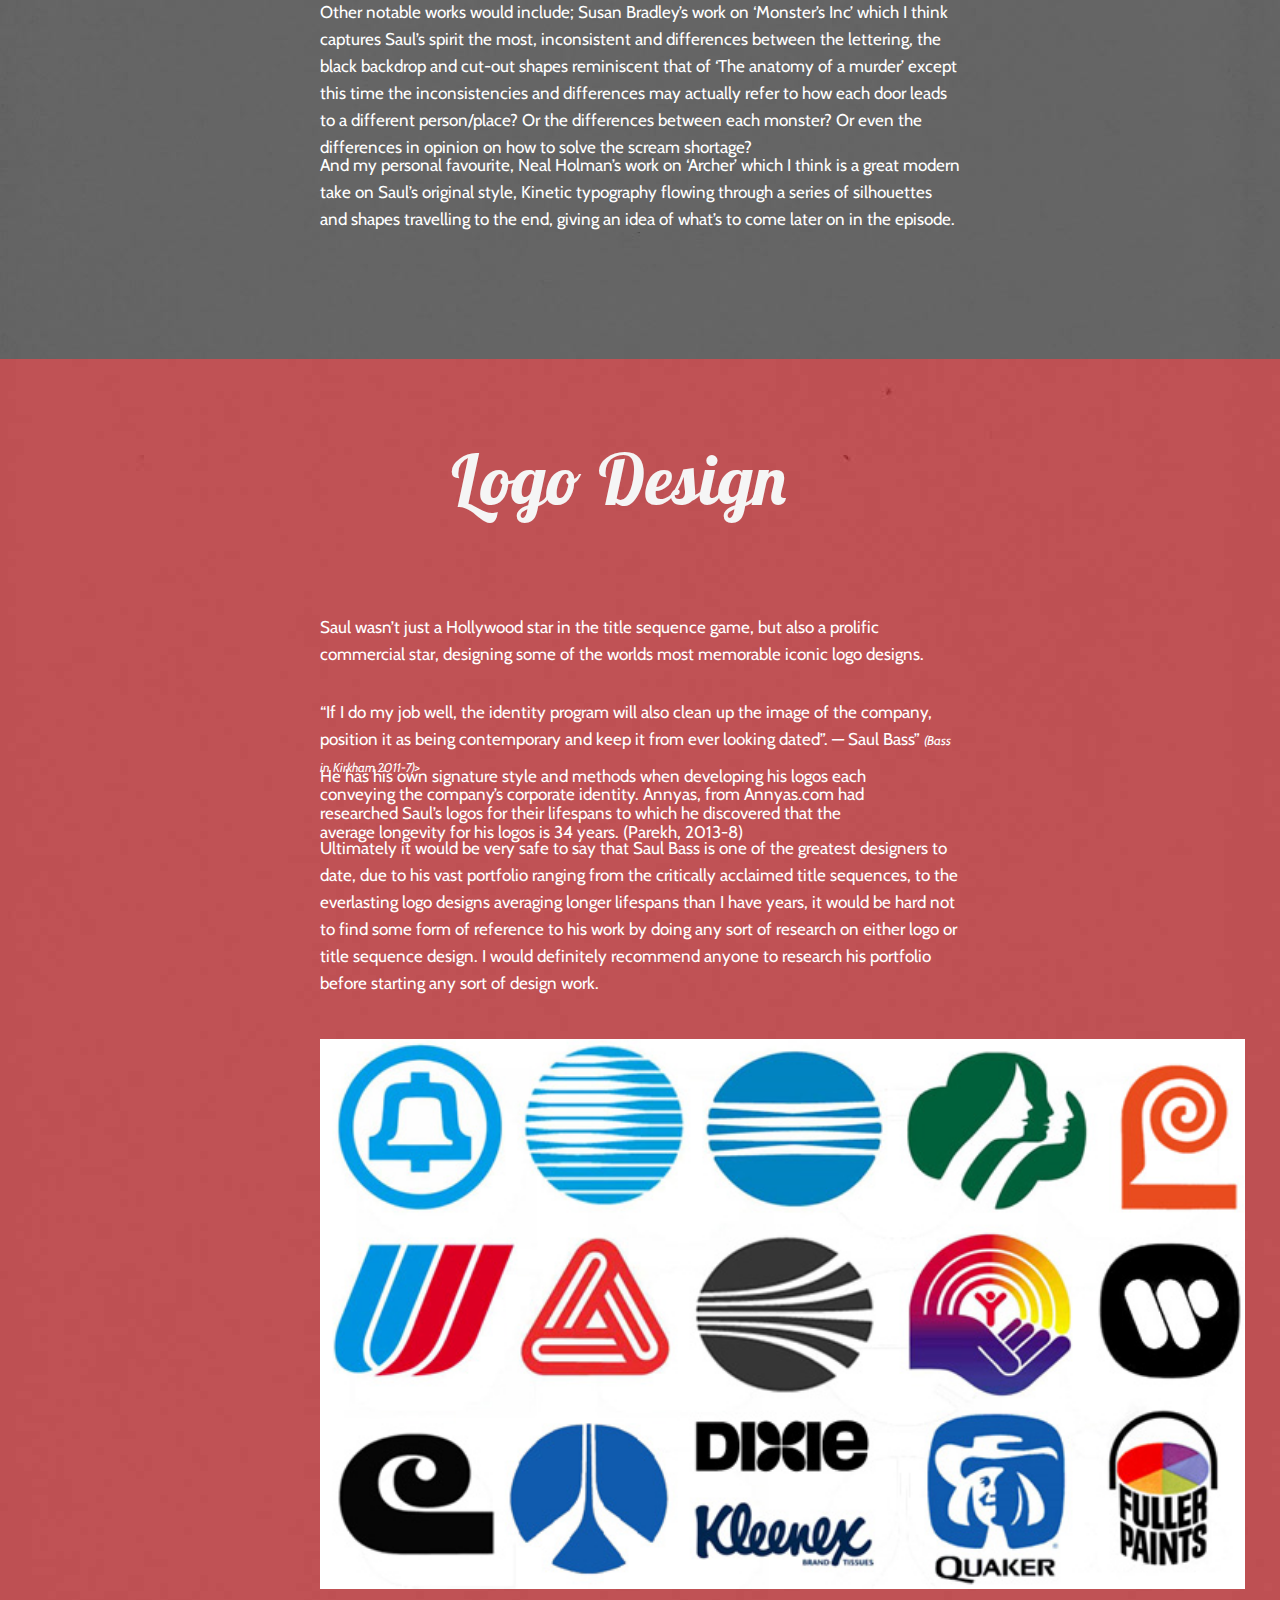
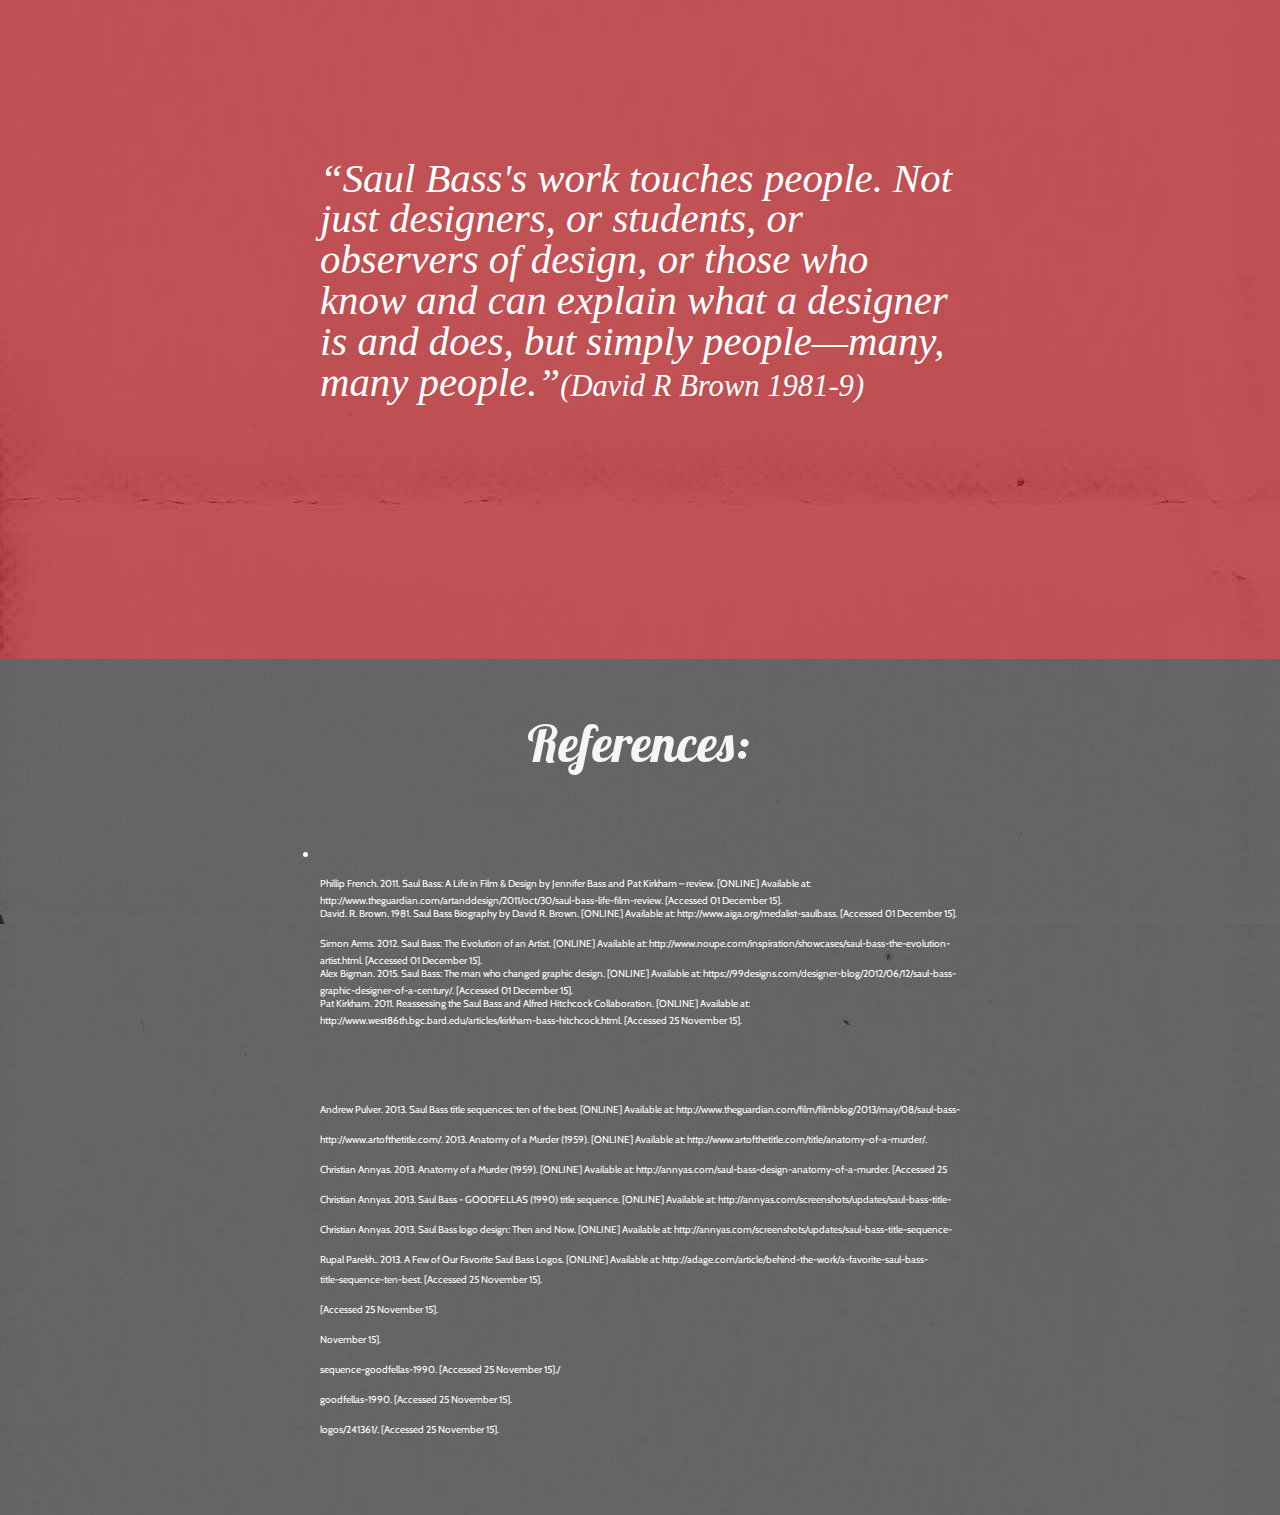
==== commit b62ffed3: "c" ====
--- a/index.html
+++ b/index.html
@@ -8,7 +8,7 @@
       
         
 	<meta charset="utf-8" />
-	<title>John Baskerville</title>
+	<title>Saul Bass</title>
 
     <link href="css/stylesaul.css" type="text/css" rel="stylesheet"/>
         <link href='https://fonts.googleapis.com/css?family=Slabo+27px' rel='stylesheet' type='text/css'>
@@ -26,7 +26,7 @@
 
 <link href='http://fonts.googleapis.com/css?family=Lobster' rel='stylesheet' type='text/css'>
 <link href='http://fonts.googleapis.com/css?family=Cabin' rel='stylesheet' type='text/css'>
-  
+  <link href='https://fonts.googleapis.com/css?family=Lobster+Two' rel='stylesheet' type='text/css'>
         <style>
 ul {
     list-style-type: none;
--- a/css/stylesaul.css
+++ b/css/stylesaul.css
@@ -82,7 +82,7 @@
     
 #introduction
 {
-    font-family: 'Lobster', Georgia, Times, serif;
+  font-family: 'Lobster Two', cursive;
  font-size: 70px;
  line-height: 100px;
     position: absolute;
@@ -112,7 +112,7 @@
 
 #titleseq
 {
-      font-family: 'Lobster', Georgia, Times, serif;
+      font-family: 'Lobster Two', cursive;
  font-size: 70px;
  line-height: 100px;
     
@@ -180,7 +180,7 @@
 
 #scors
 {
-        font-family: 'Lobster', Georgia, Times, serif;
+font-family: 'Lobster Two', cursive;
  font-size: 70px;
  line-height: 100px;
     position: absolute;
@@ -856,7 +856,7 @@
 #logoo
 {
     
-    font-family: 'Lobster', Georgia, Times, serif;
+    font-family: 'Lobster Two', cursive;
  font-size: 70px;
  line-height: 100px;
     position: absolute;
@@ -1013,7 +1013,7 @@
 }
 #footer2
 {
-      font-family: 'Lobster', Georgia, Times, serif;
+      font-family: 'Lobster Two', cursive;
  font-size: 3em;
  line-height: 3em;
     position: absolute;
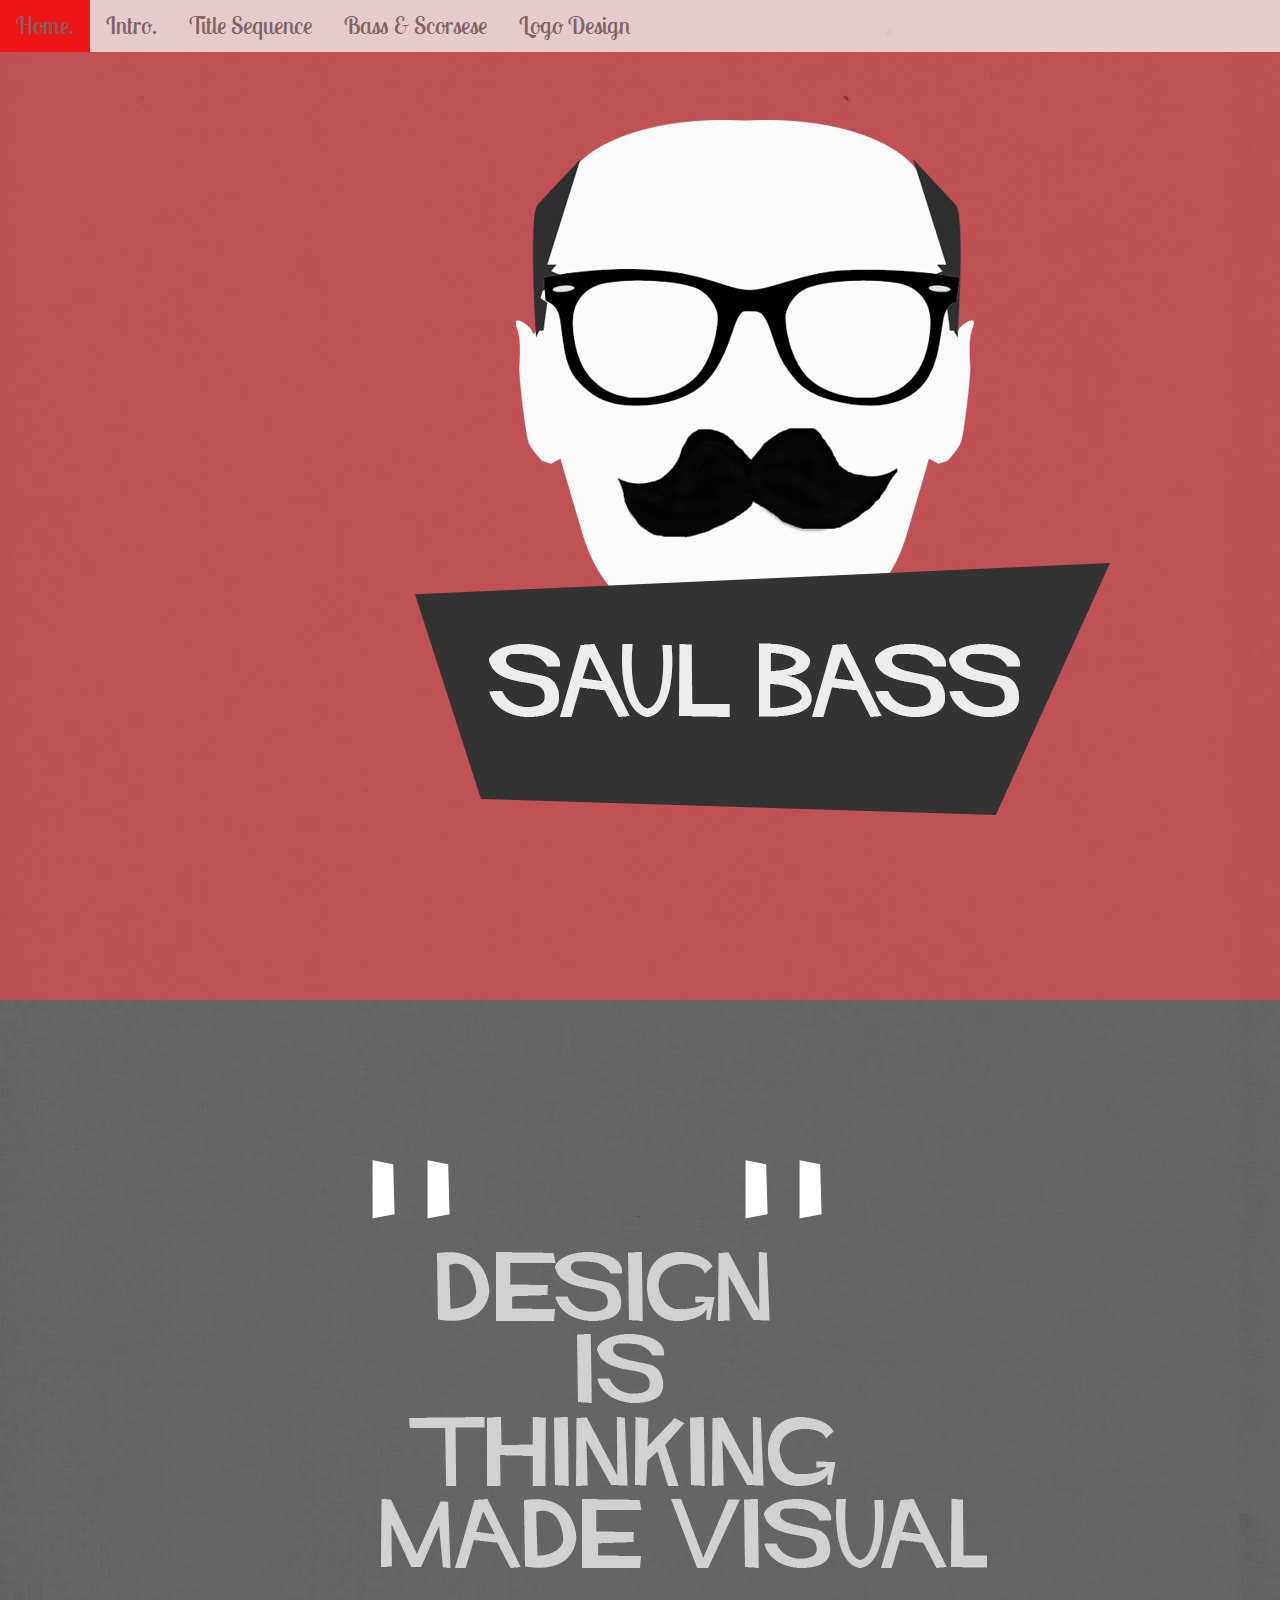
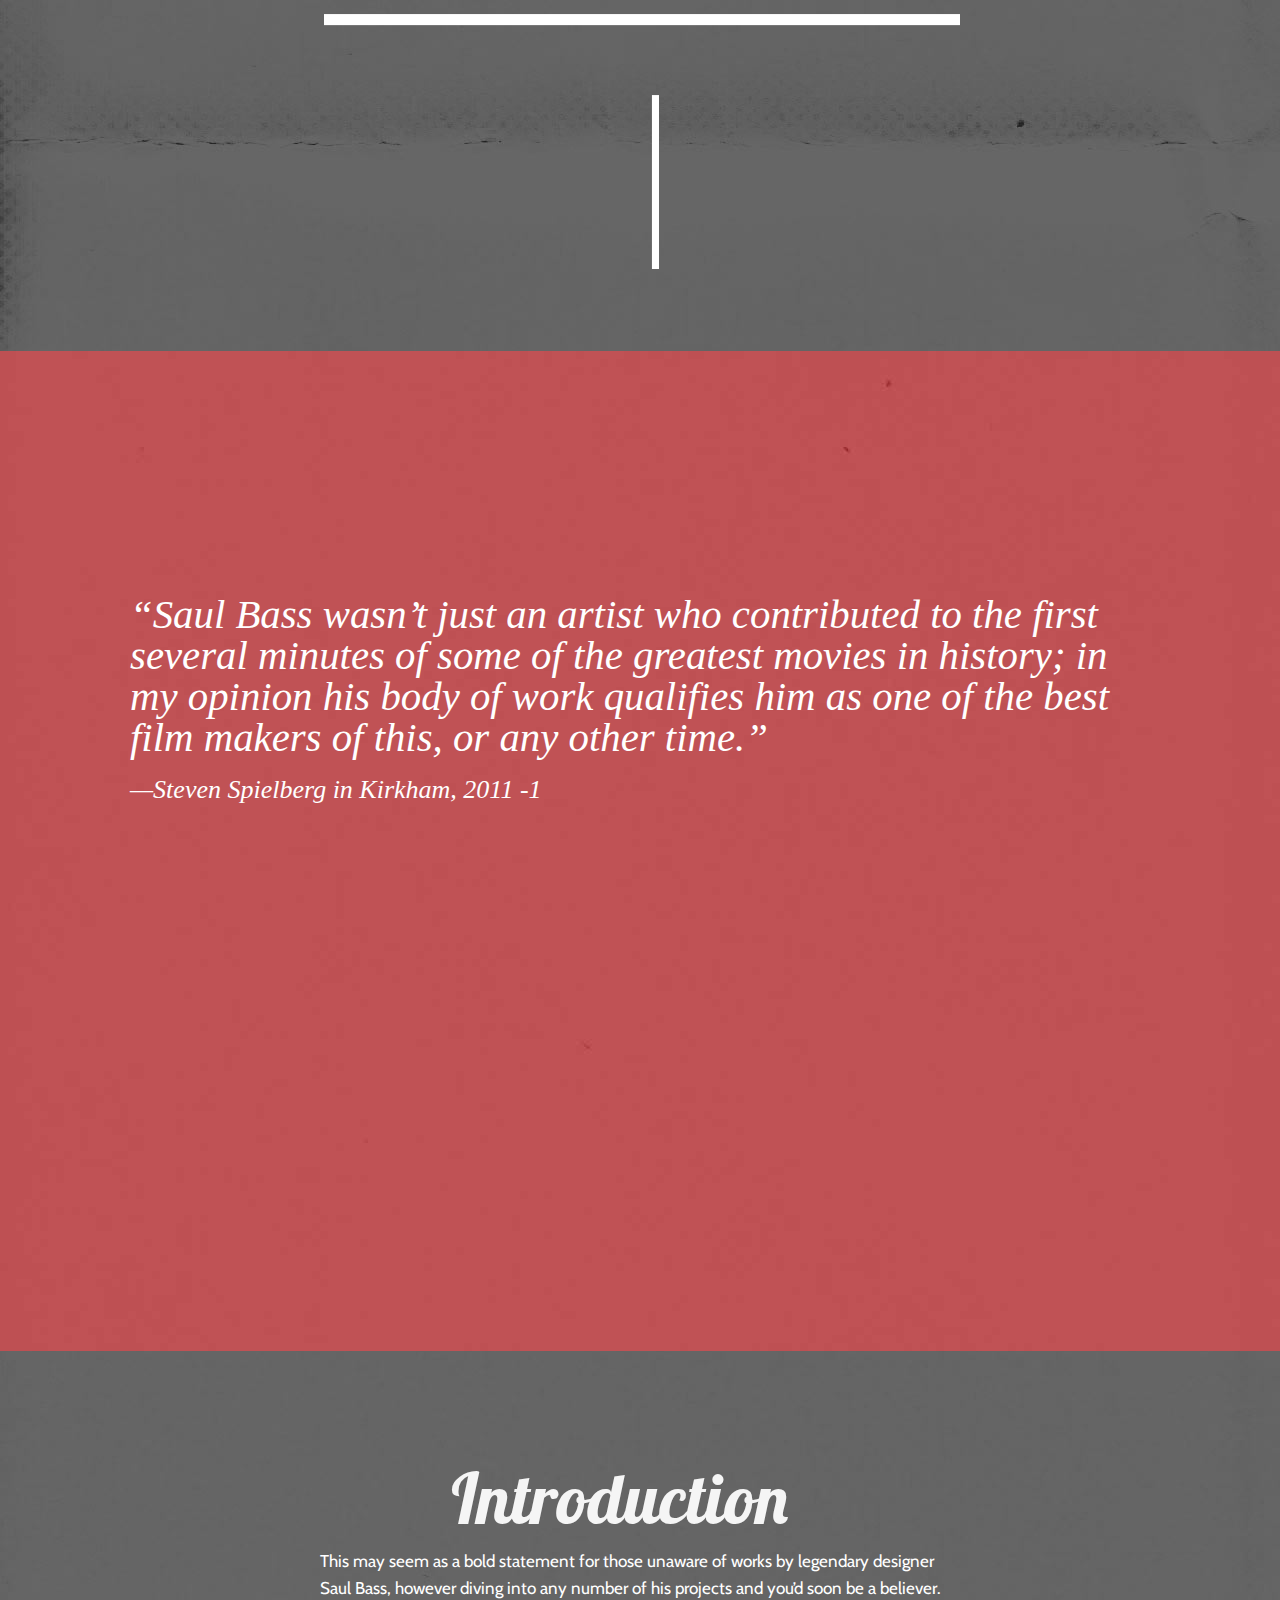
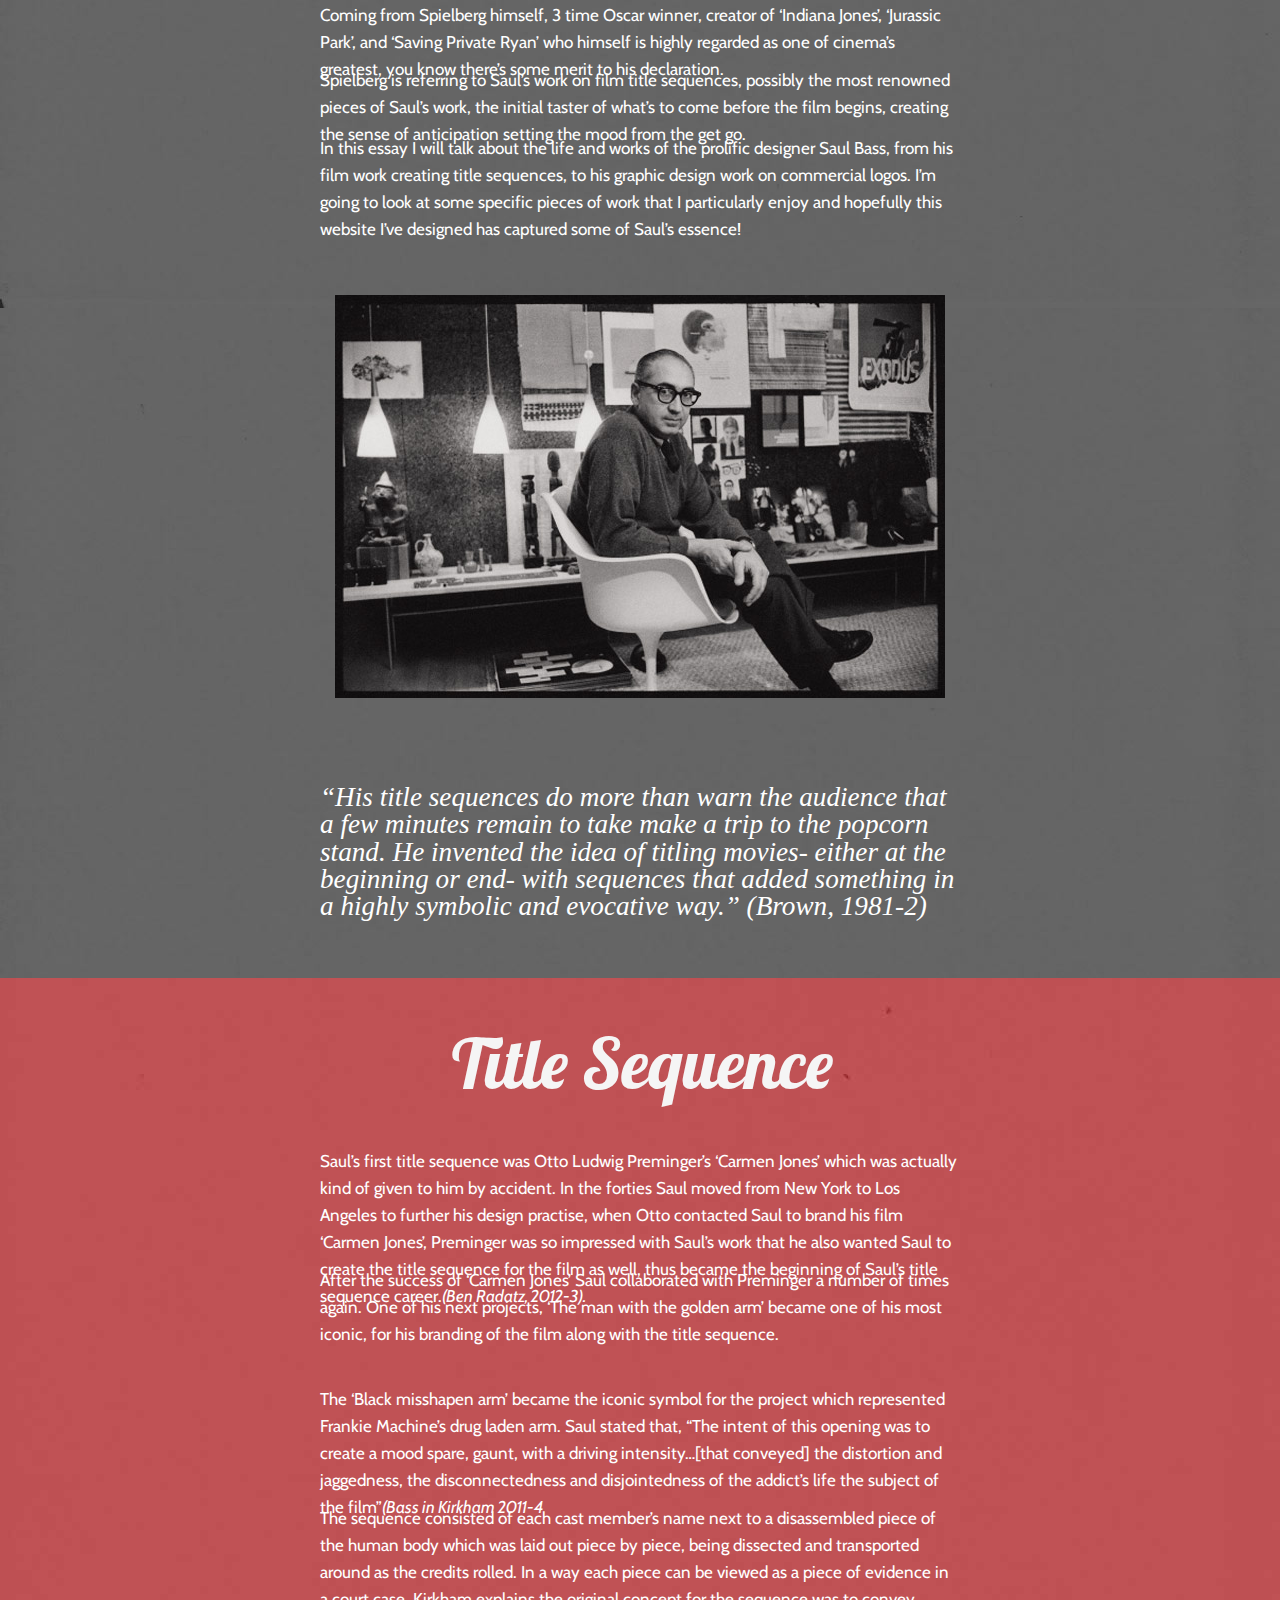
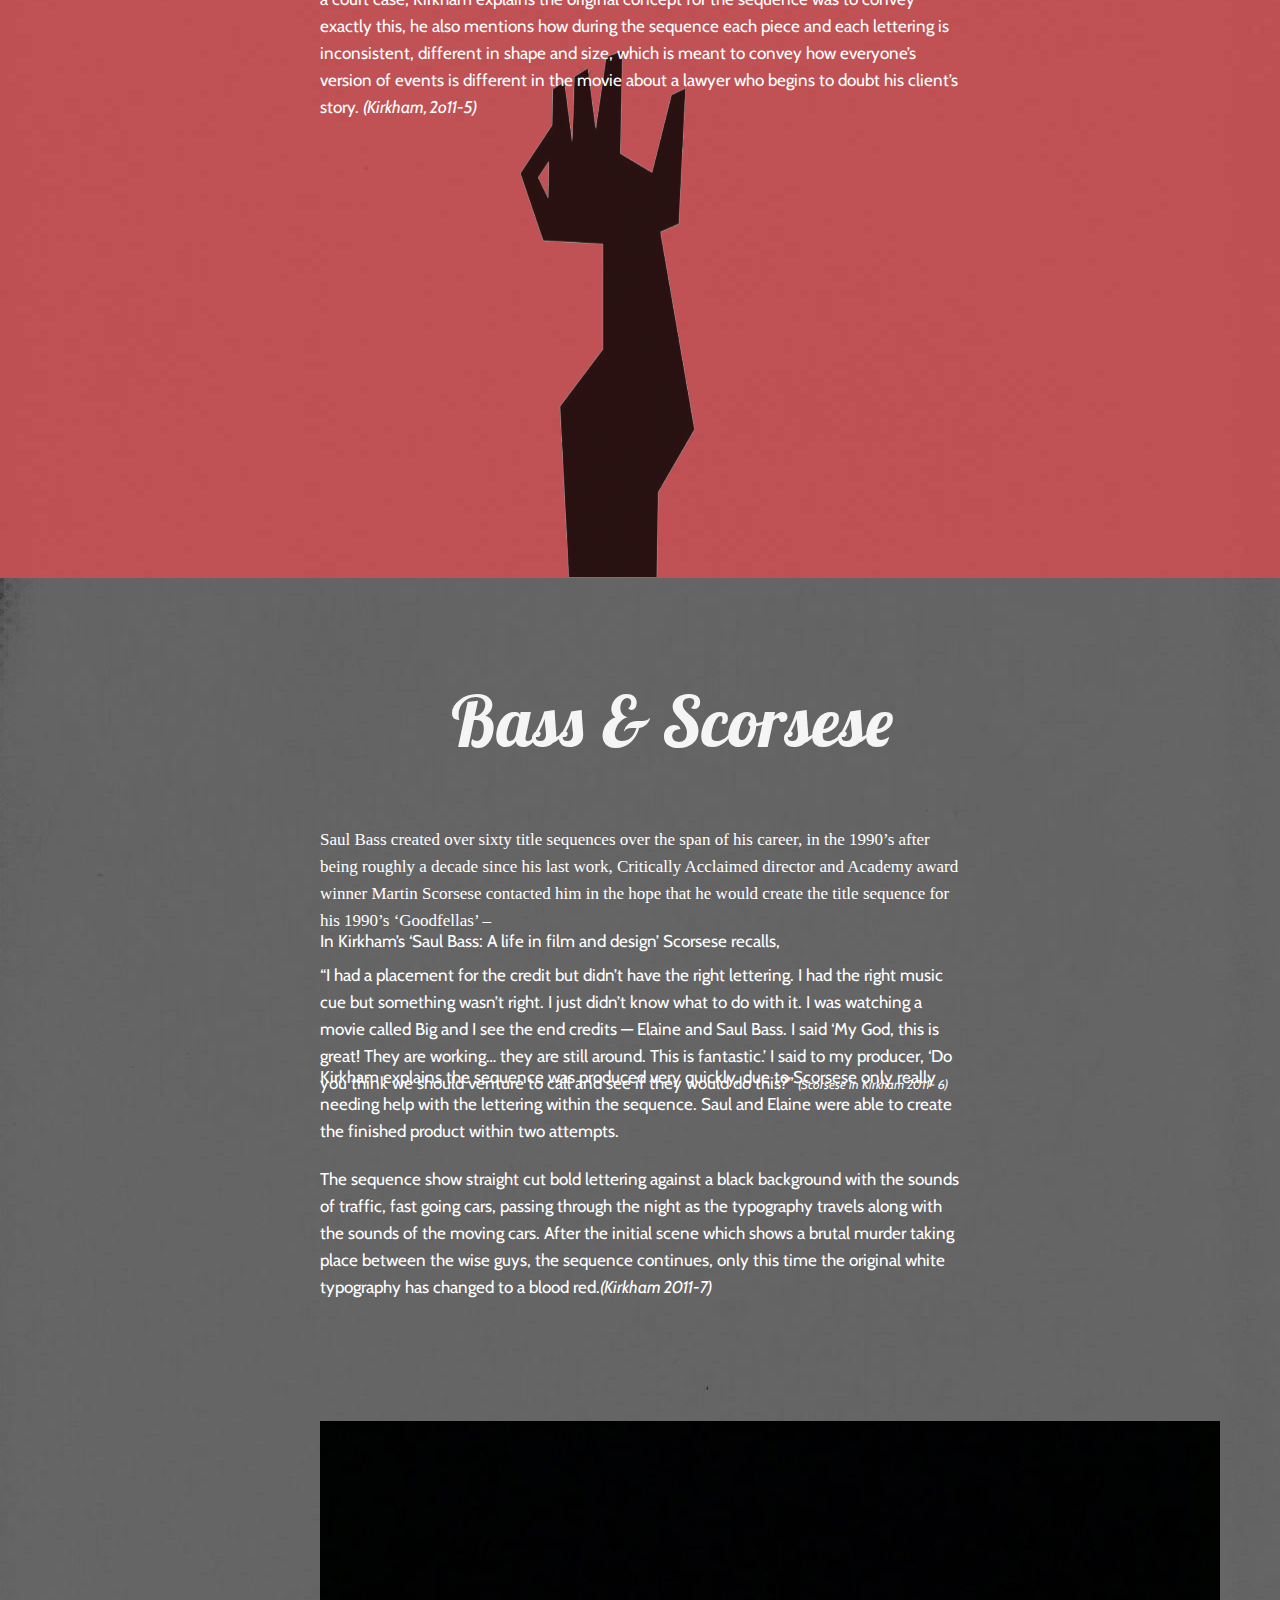
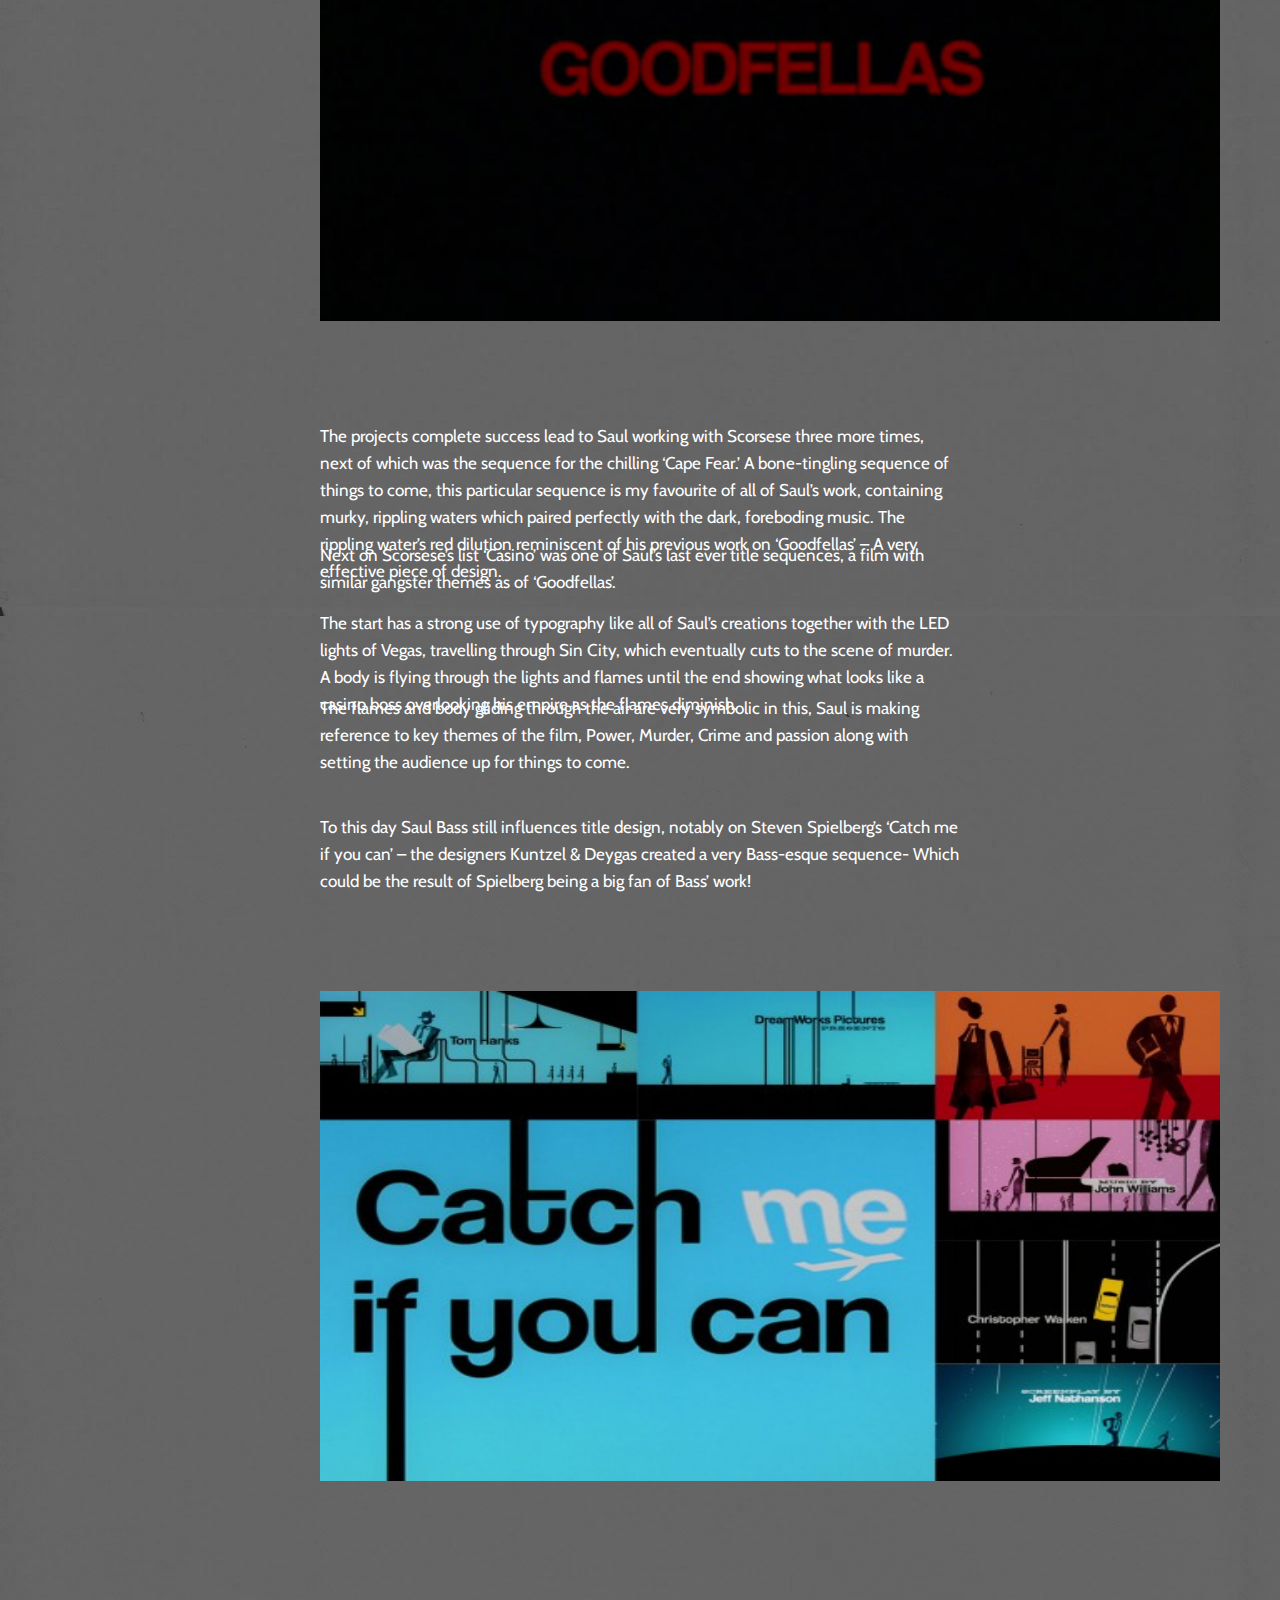
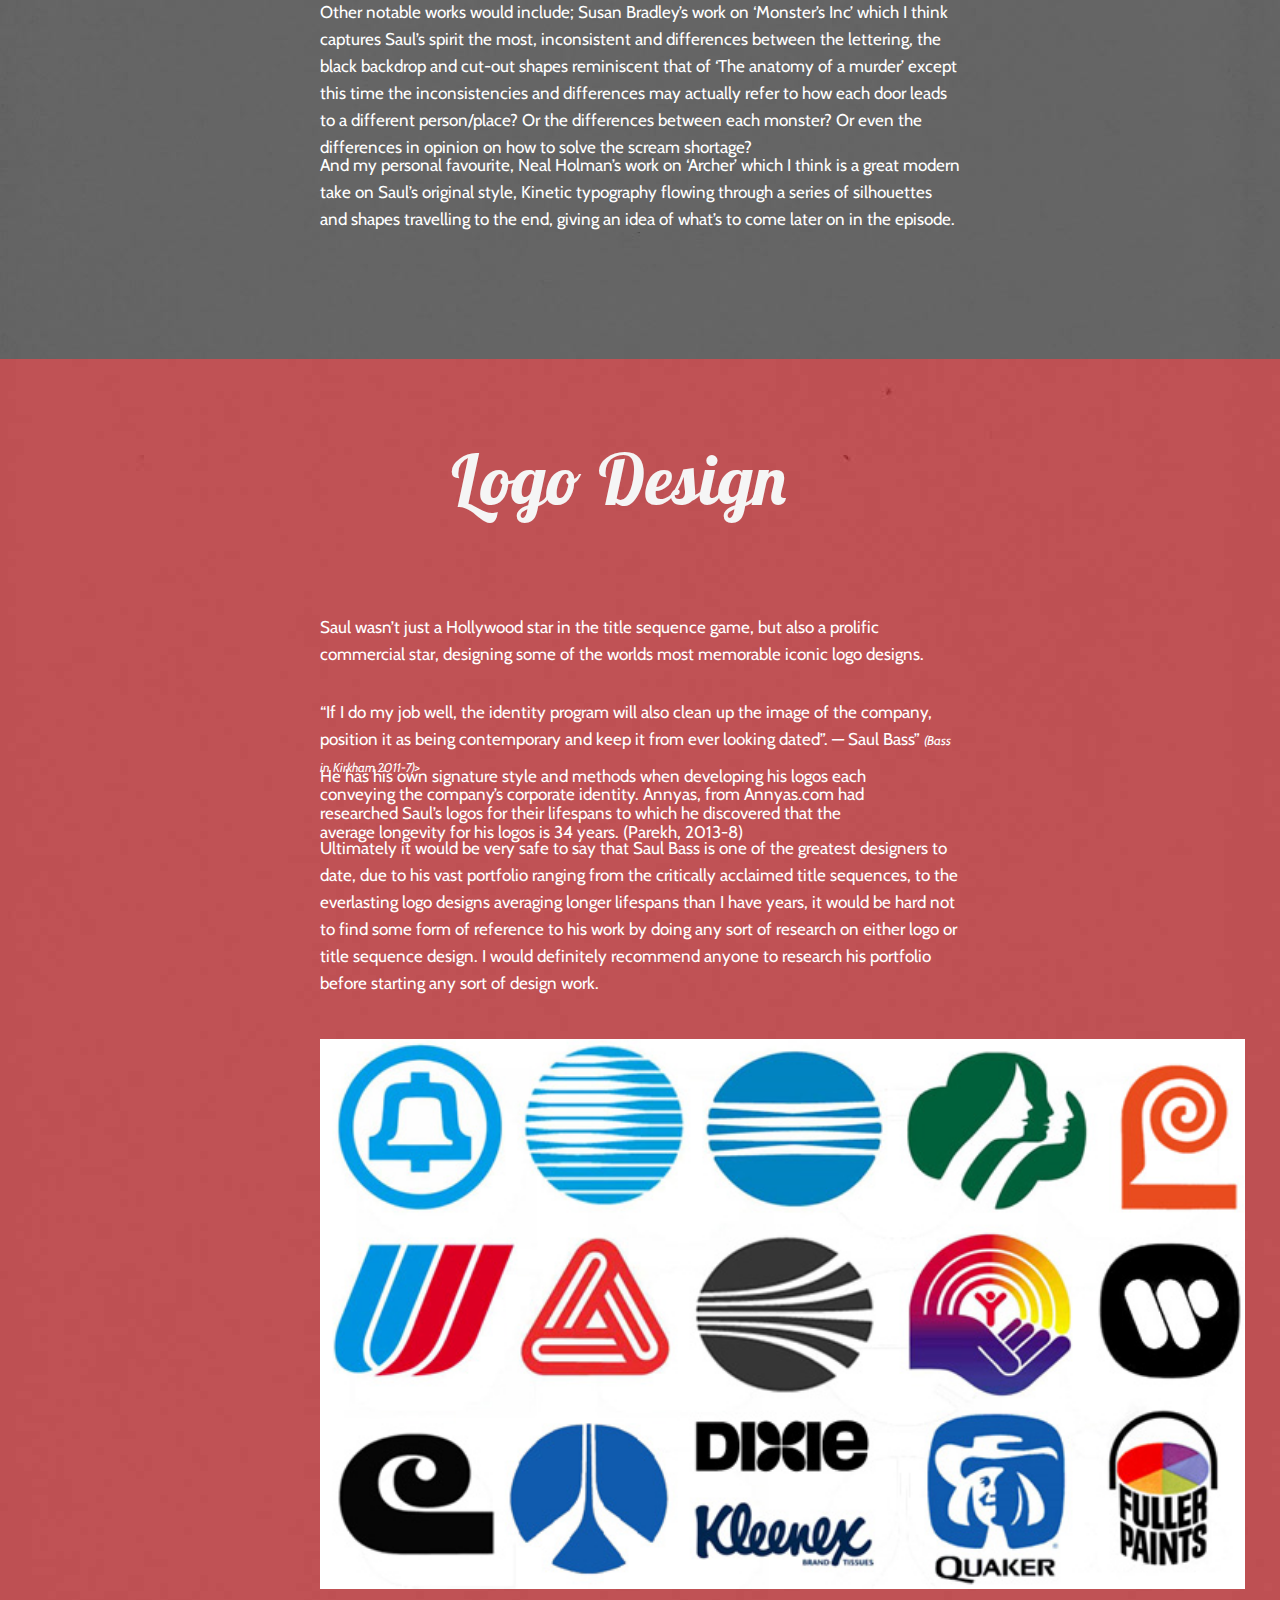
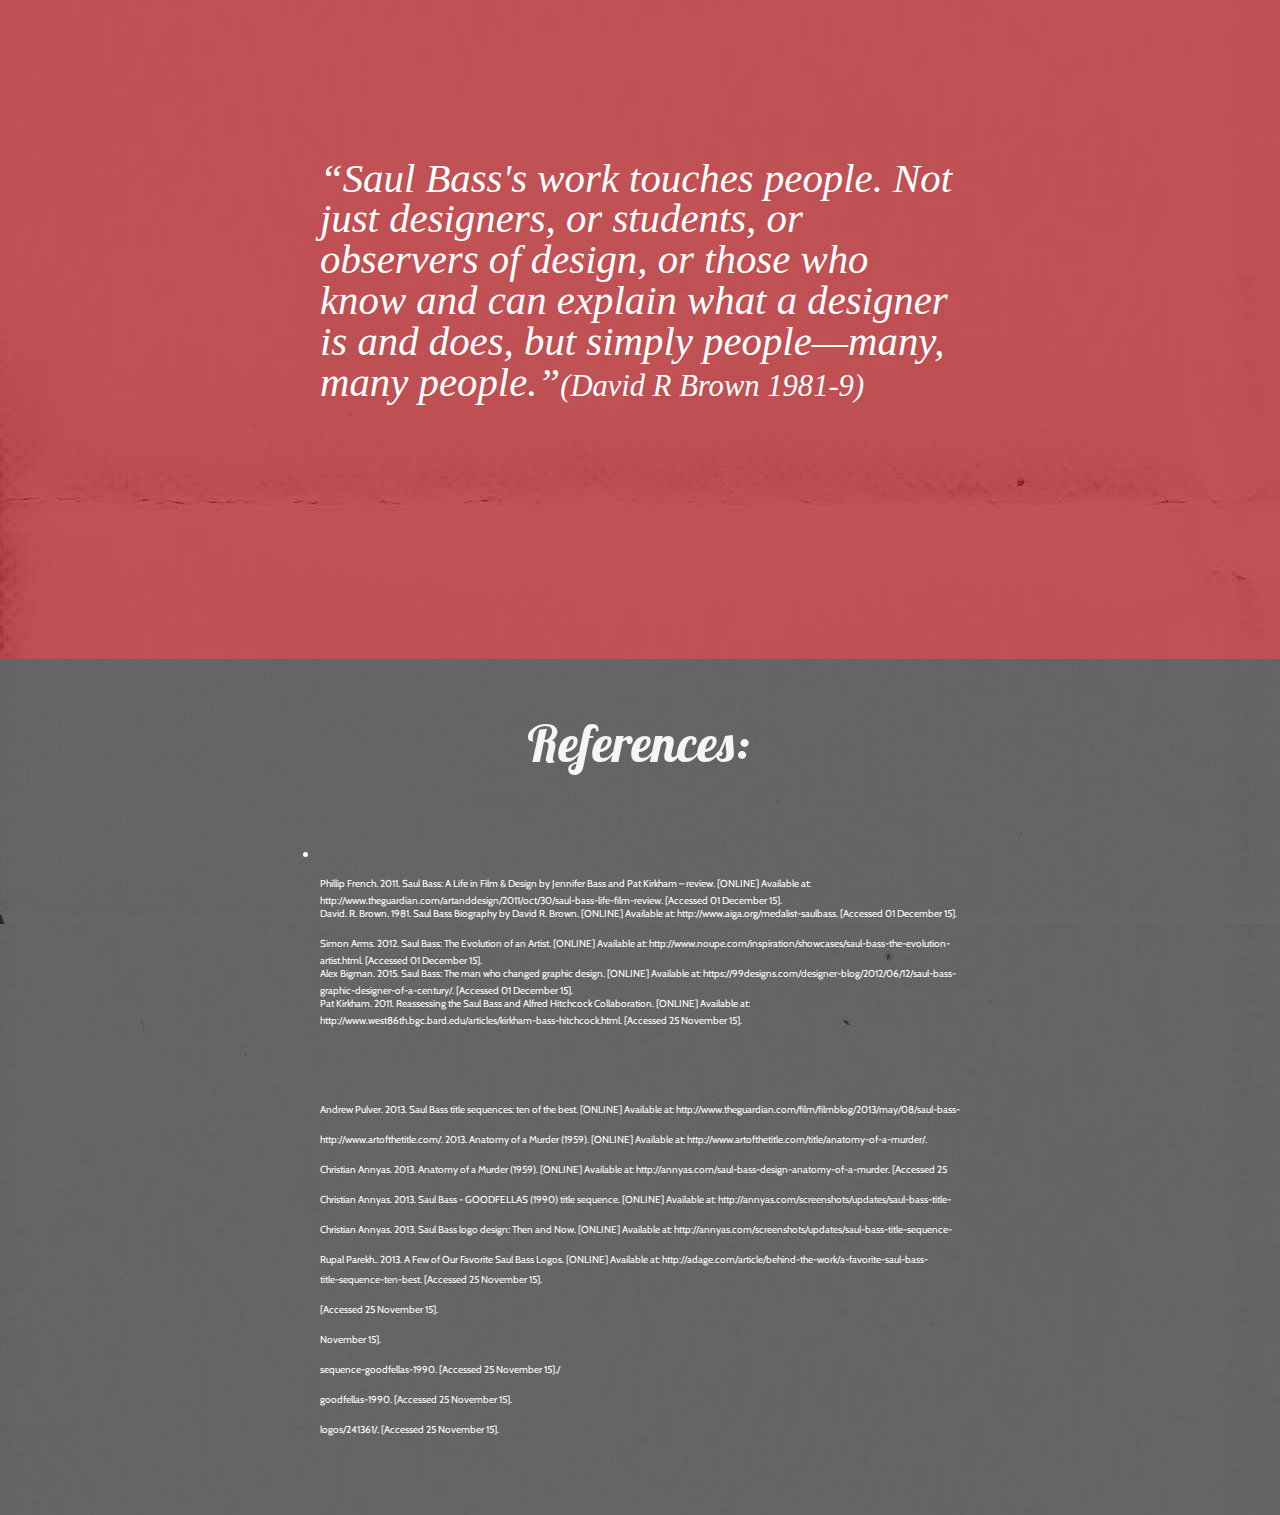
==== commit 8c2ccdd1: "s" ====
--- a/index.html
+++ b/index.html
@@ -35,7 +35,7 @@
     overflow: hidden;
     background-color: whitesmoke;
     opacity: 0.75;
-    font-family: "lobster";
+    font-family: 'Lobster Two';
 }
 
 li {
@@ -49,6 +49,7 @@
     padding: 14px 16px;
     text-decoration: none;
     font-size: 1.75em;
+    font-family: 'lobster Two';
 }
 
 li a:hover {
--- a/css/stylesaul.css
+++ b/css/stylesaul.css
@@ -40,7 +40,10 @@
          }
 
 
-
+@font-face {
+    font-family: "lobster";
+    src: url(../fonts/lobster1.4.otf);
+}
 
 
 
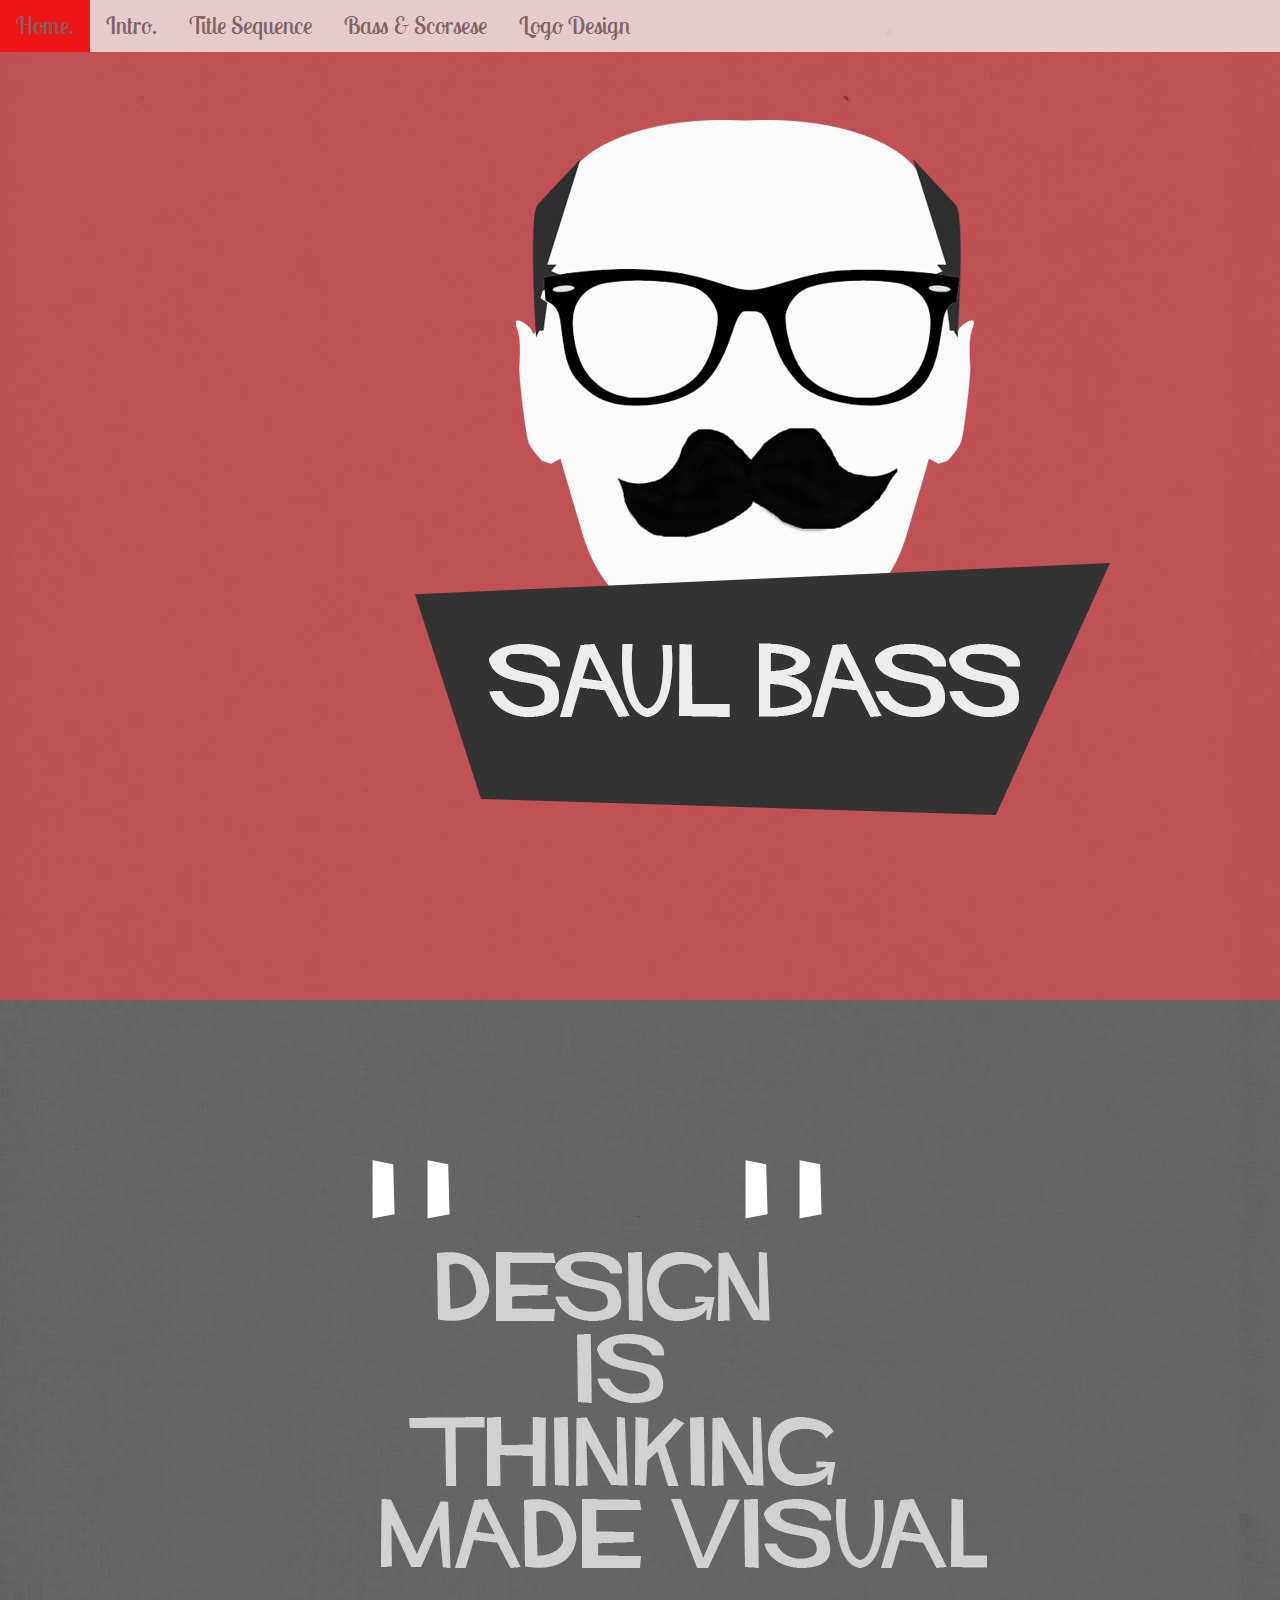
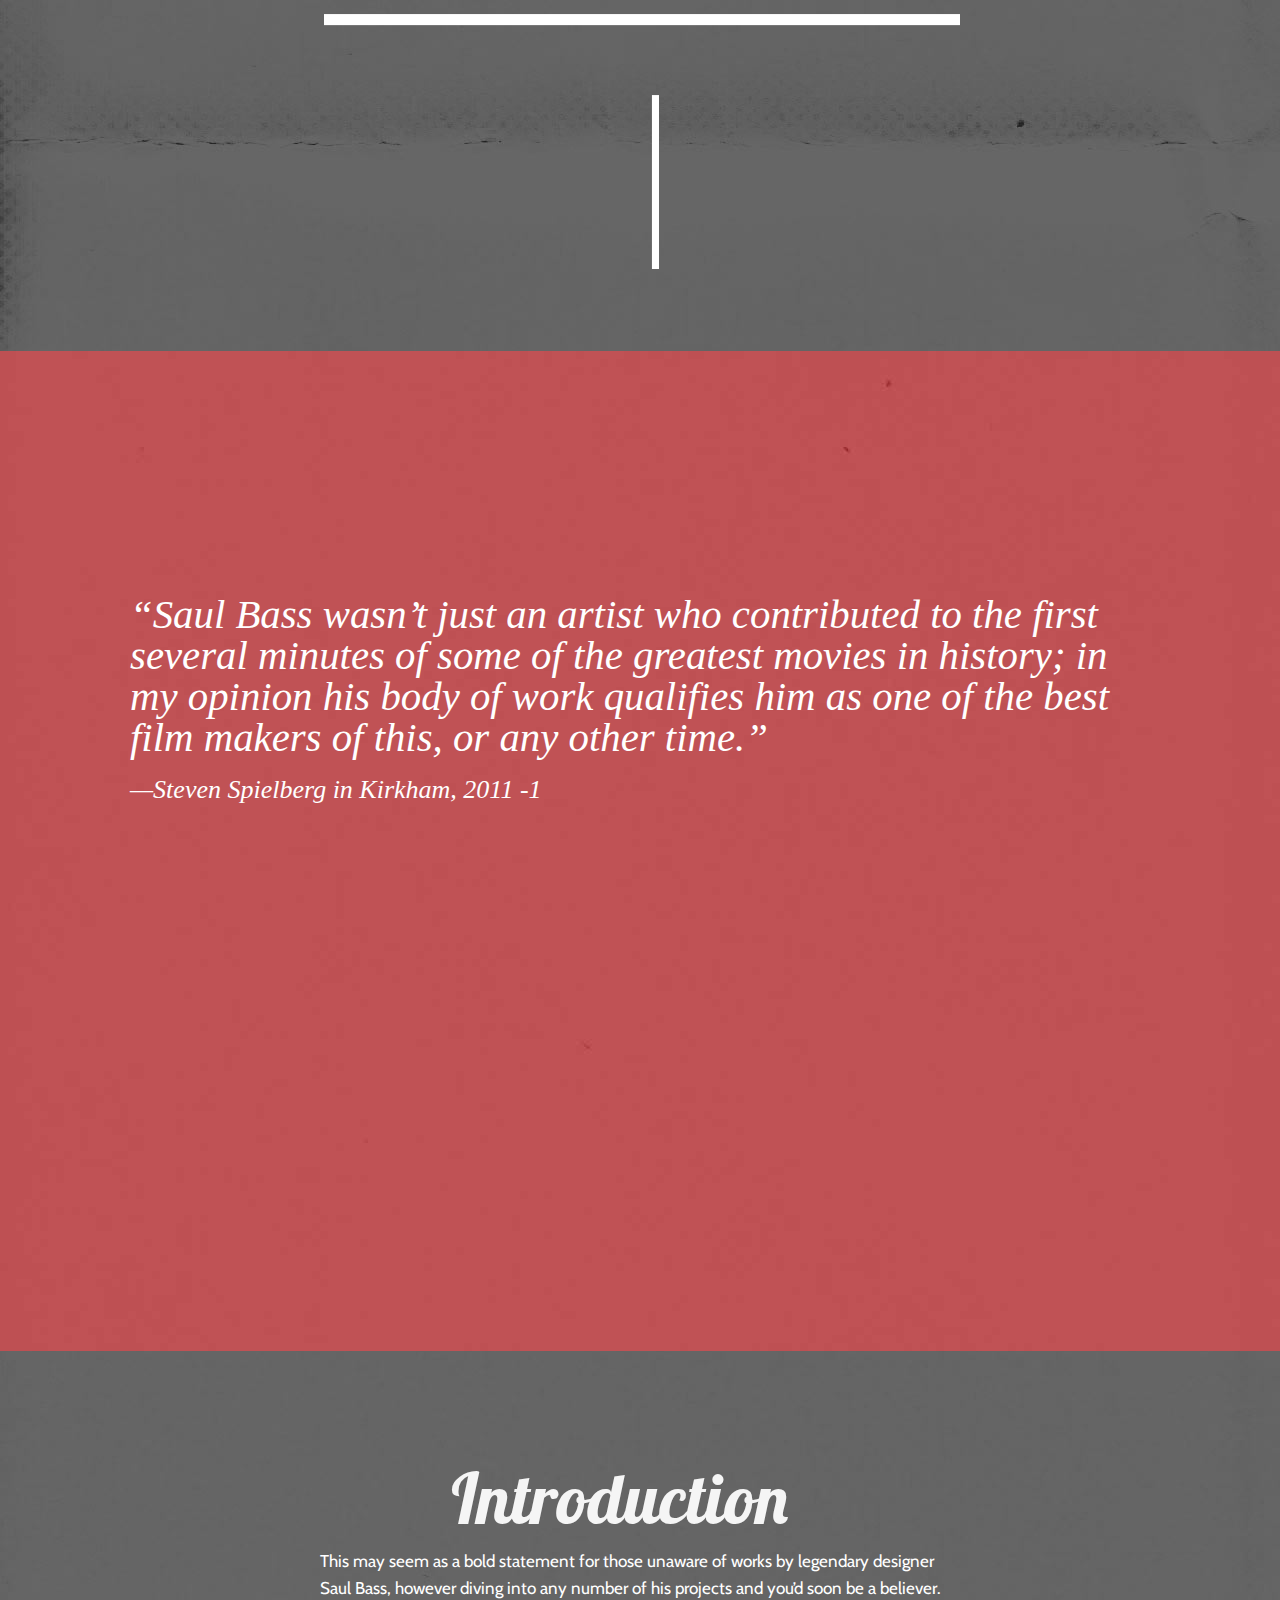
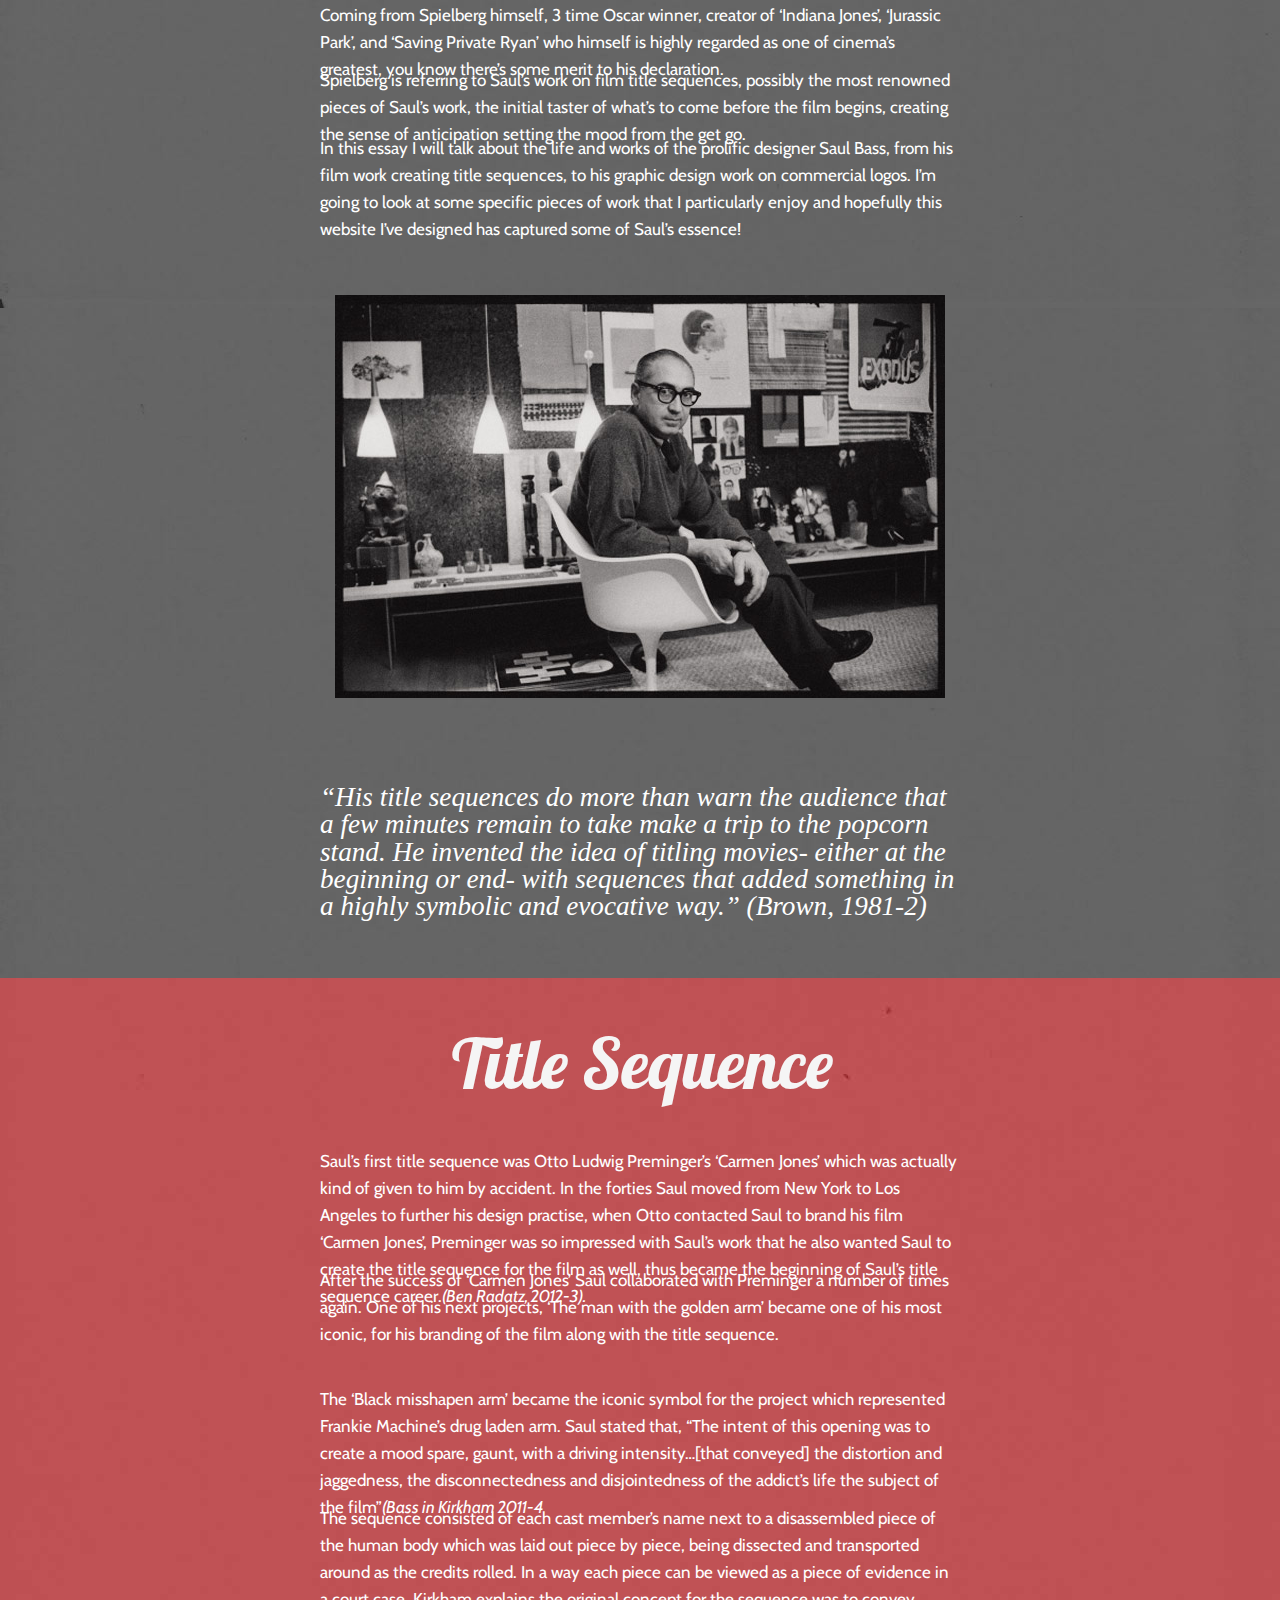
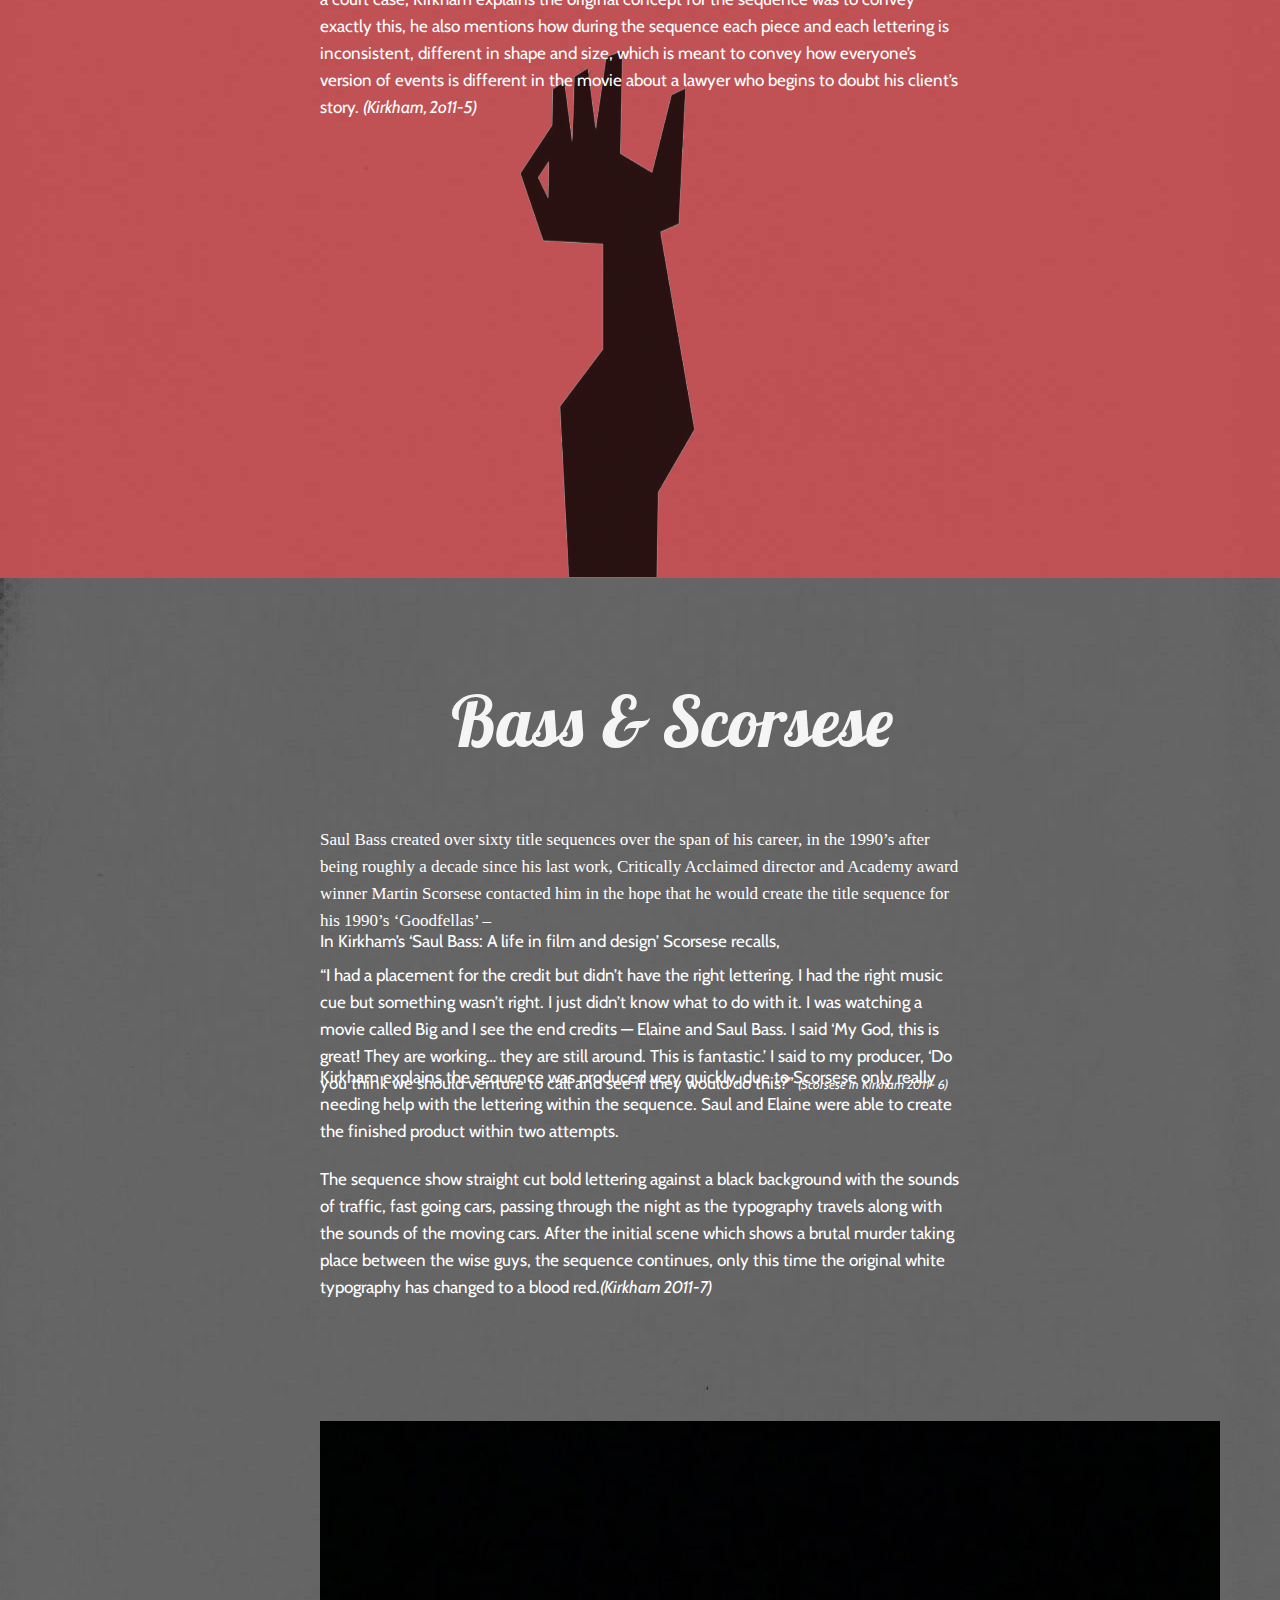
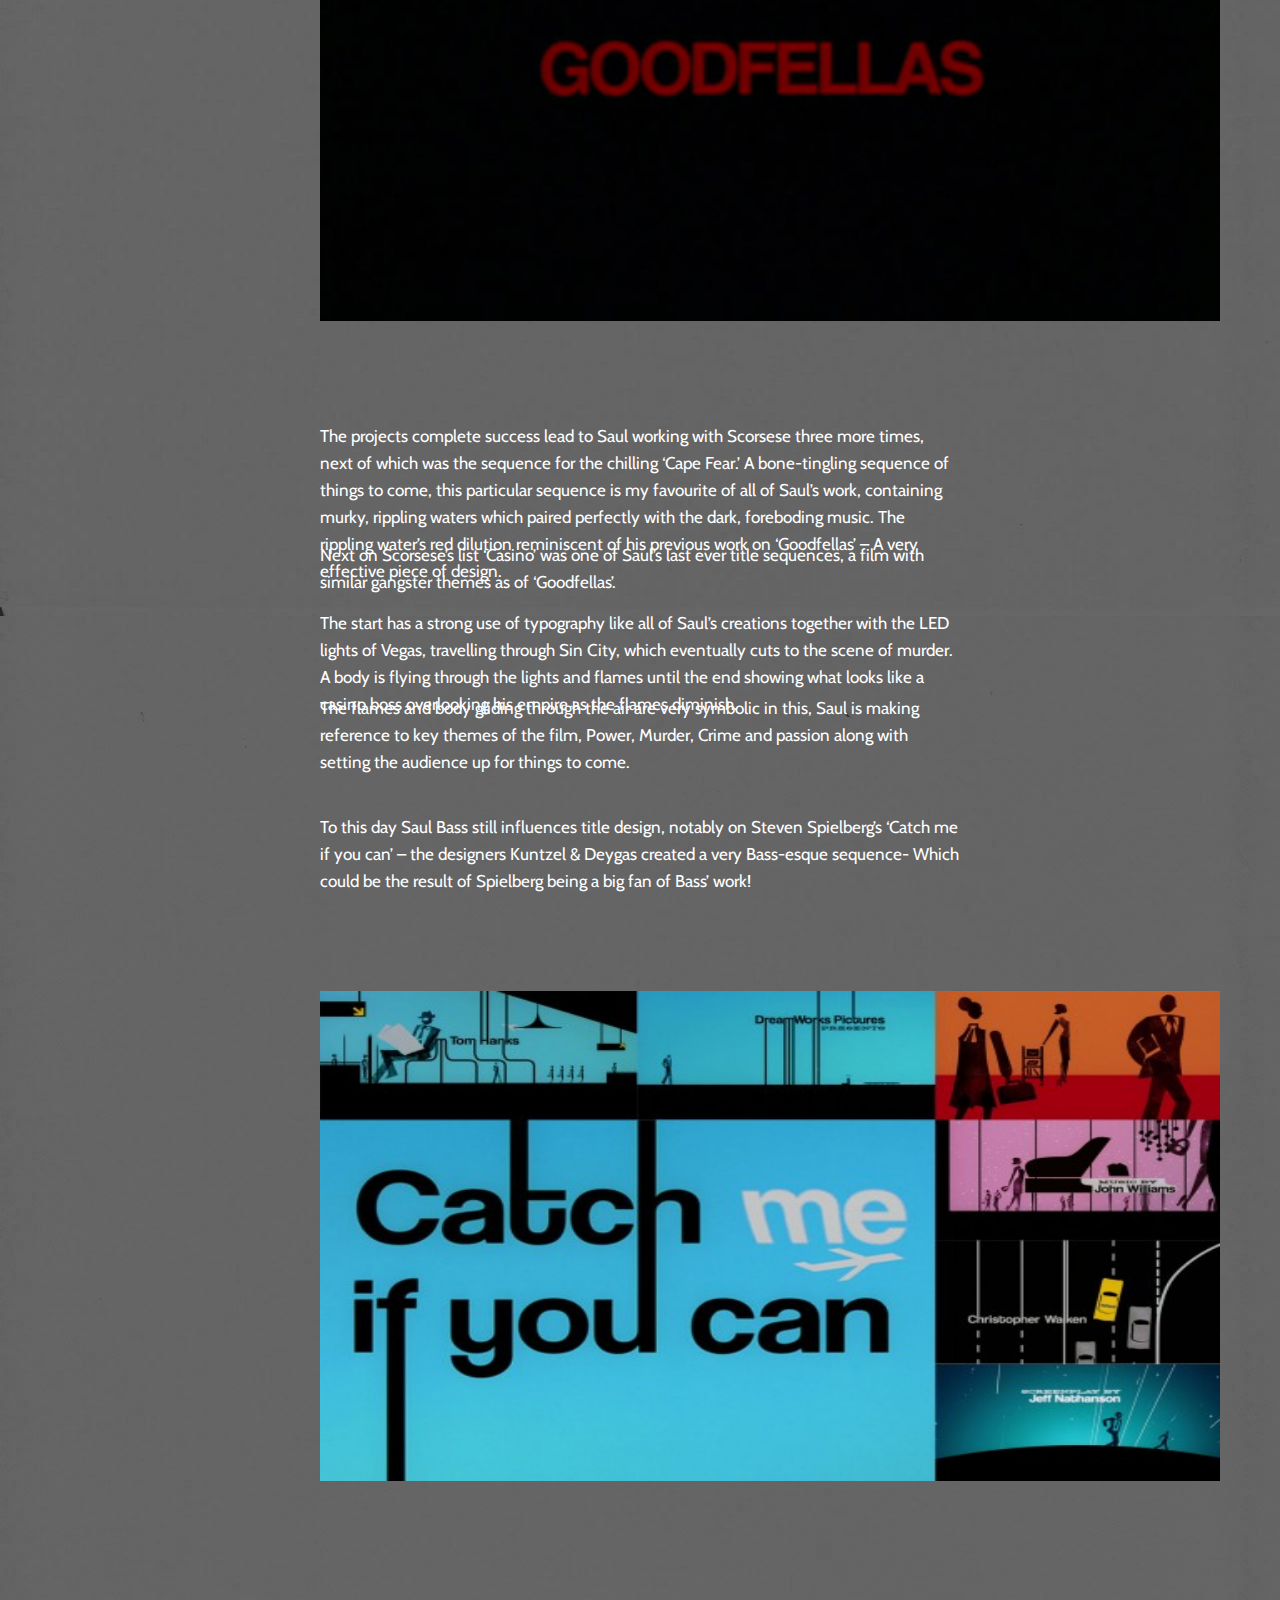
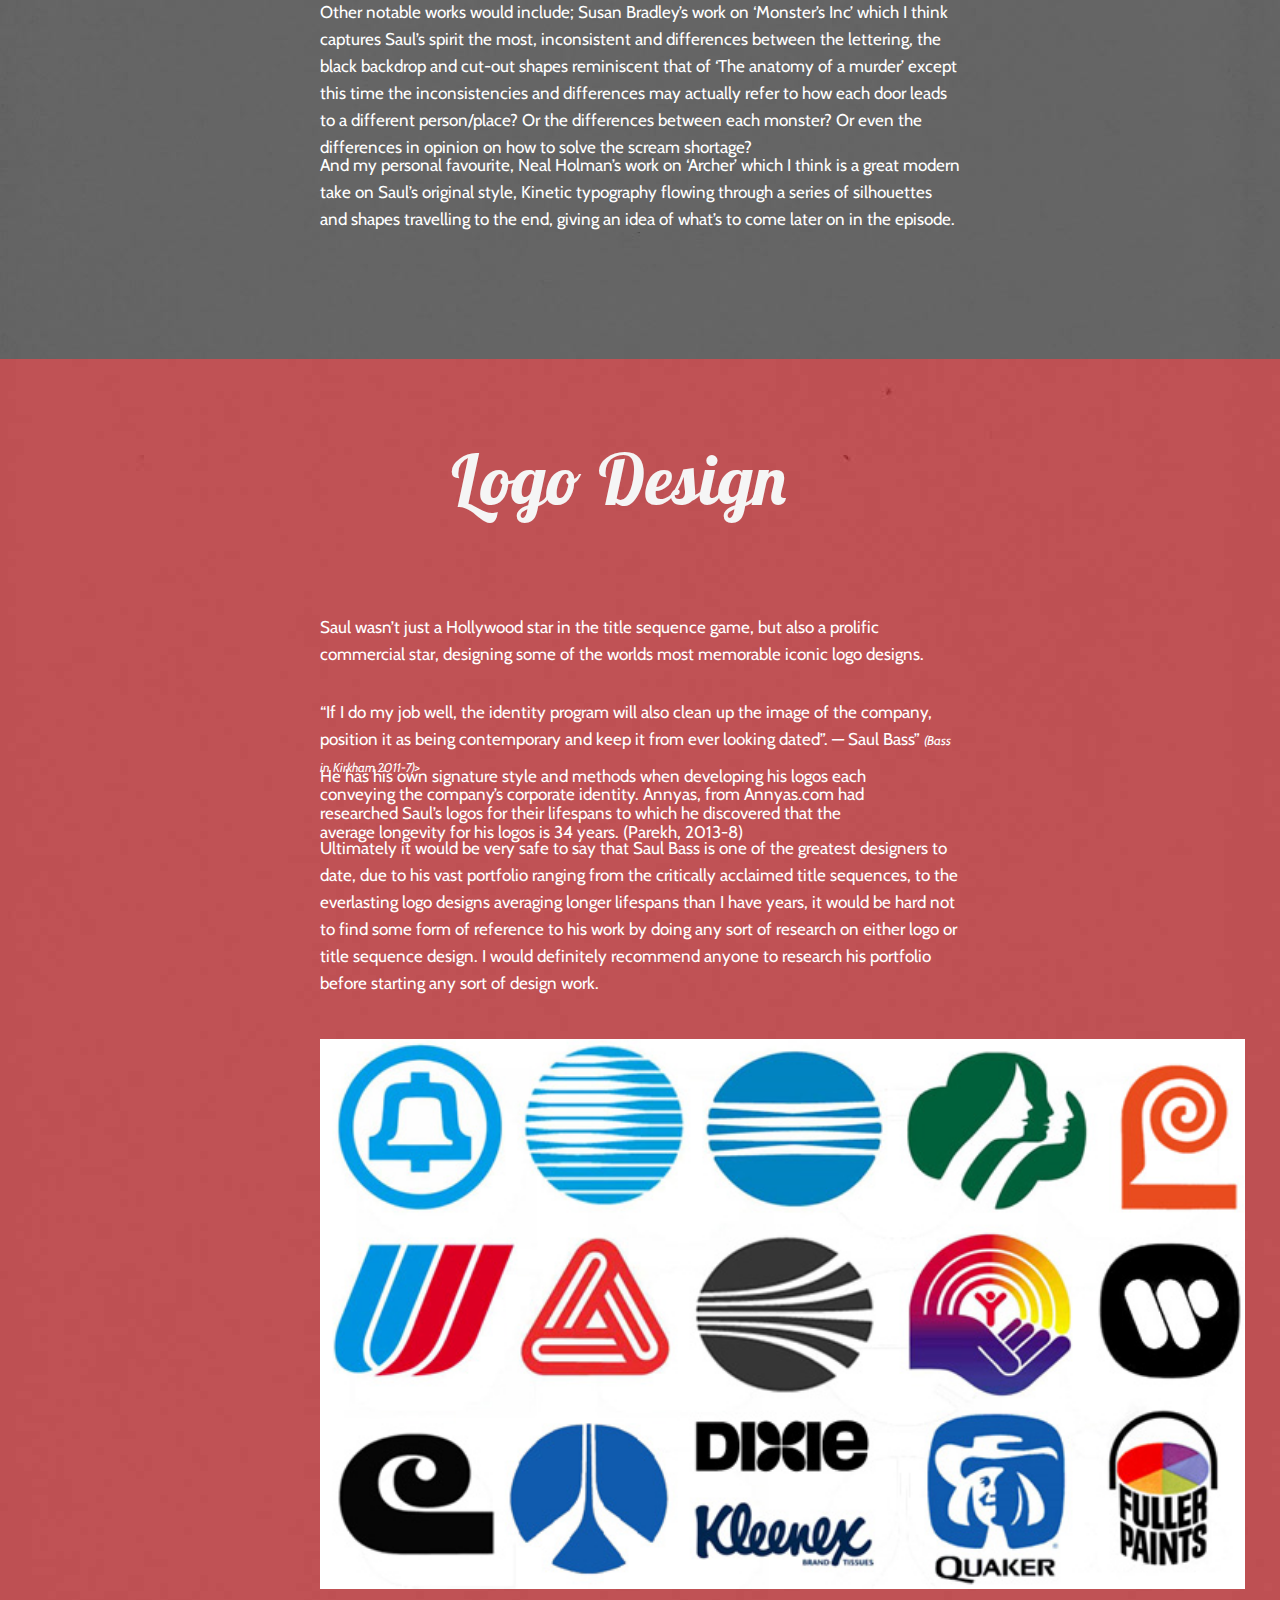
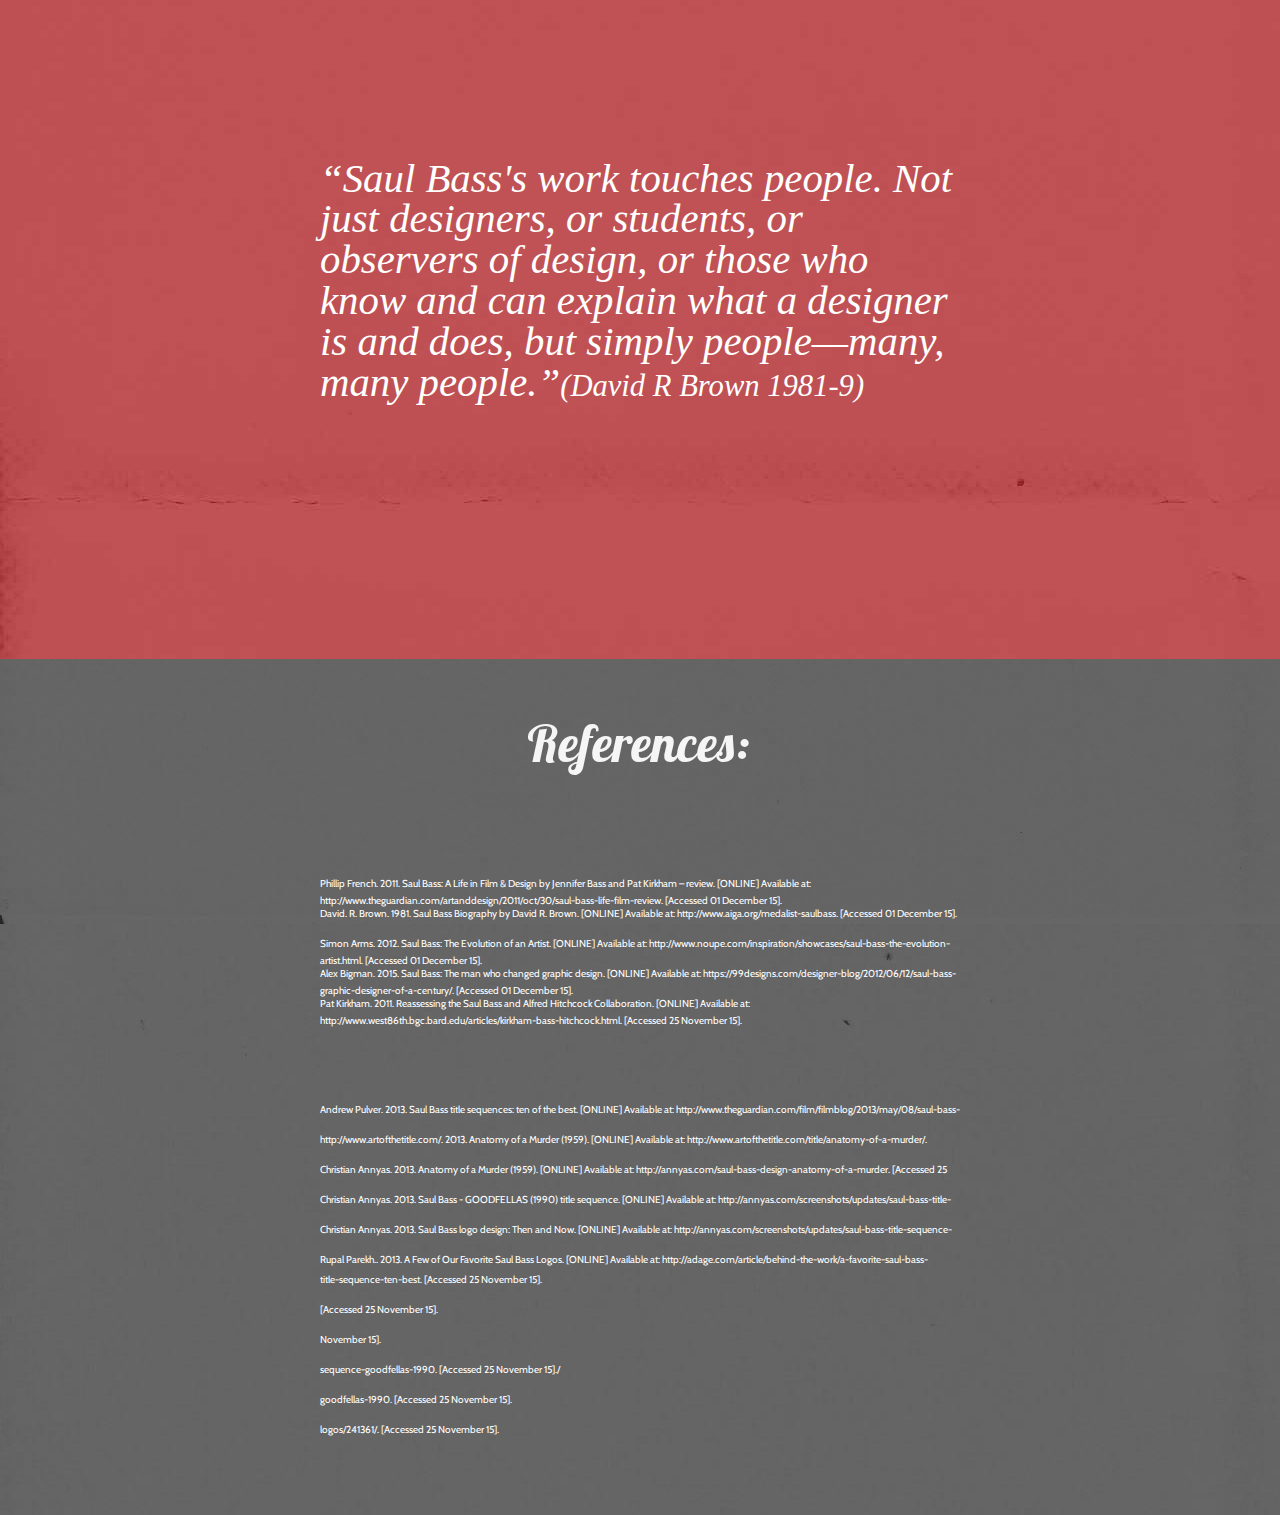
==== commit b22897b5: "s" ====
--- a/index.html
+++ b/index.html
@@ -36,6 +36,7 @@
     background-color: whitesmoke;
     opacity: 0.75;
     font-family: 'Lobster Two';
+    font-style: bold;
 }
 
 li {
@@ -50,6 +51,7 @@
     text-decoration: none;
     font-size: 1.75em;
     font-family: 'lobster Two';
+    font-style: bold; 
 }
 
 li a:hover {
@@ -351,9 +353,9 @@
        </blockquote>
 
        <blockquote id="bqr3">
-       Simon Arms. 2012. Saul Bass: The Evolution of an Artist. [ONLINE] Available at: http://www.noupe.com/inspiration/showcases/saul-bass-the-evolution-artist.html. [Accessed 01 December 15].</li>
+       Simon Arms. 2012. Saul Bass: The Evolution of an Artist. [ONLINE] Available at: http://www.noupe.com/inspiration/showcases/saul-bass-the-evolution-artist.html. [Accessed 01 December 15].
        </blockquote>
-  <li>
+ 
 
      <blockquote id="bqr4">
        Alex Bigman. 2015. Saul Bass: The man who changed graphic design. [ONLINE] Available at: https://99designs.com/designer-blog/2012/06/12/saul-bass-graphic-designer-of-a-century/. [Accessed 01 December 15].
@@ -362,7 +364,7 @@
       
       <blockquote id="bqr5">
       
-      Pat Kirkham. 2011. Reassessing the Saul Bass and Alfred Hitchcock Collaboration. [ONLINE] Available at: http://www.west86th.bgc.bard.edu/articles/kirkham-bass-hitchcock.html. [Accessed 25 November 15].</li>
+      Pat Kirkham. 2011. Reassessing the Saul Bass and Alfred Hitchcock Collaboration. [ONLINE] Available at: http://www.west86th.bgc.bard.edu/articles/kirkham-bass-hitchcock.html. [Accessed 25 November 15].
       
       
       </blockquote>
